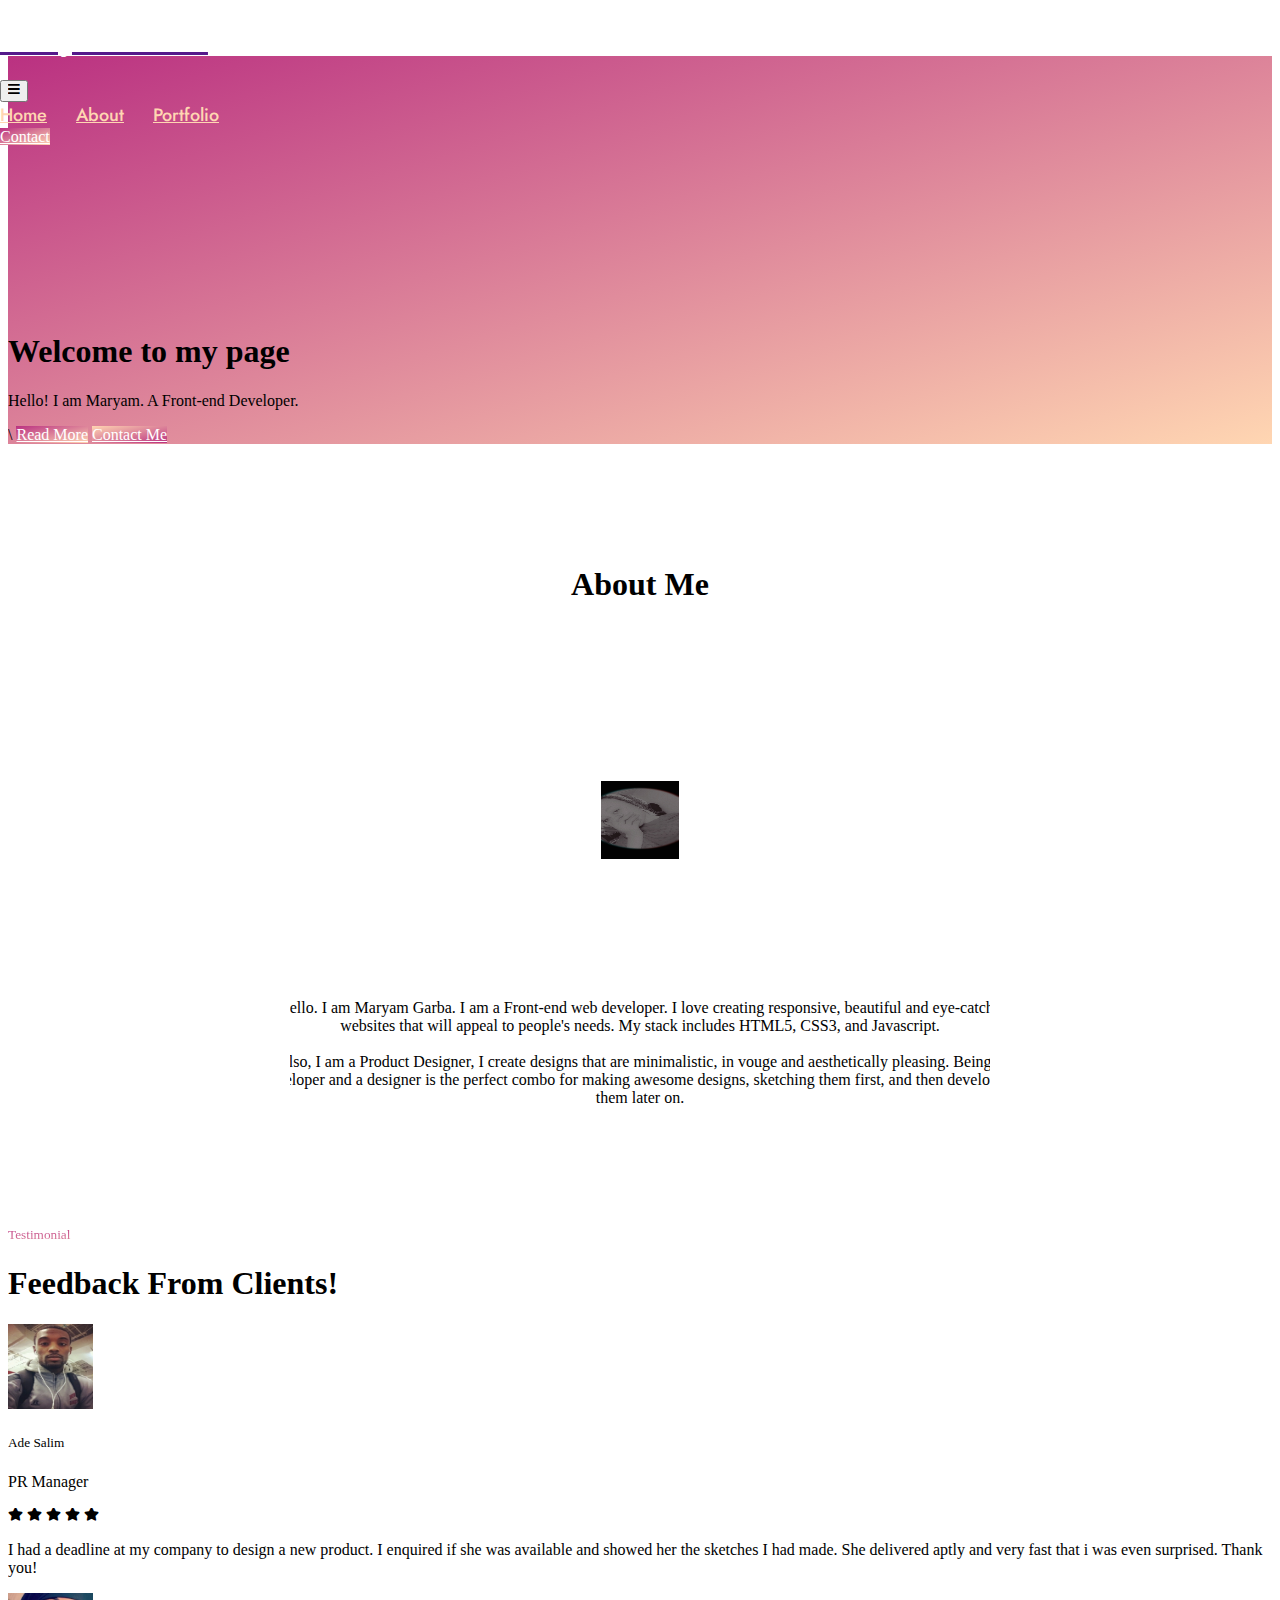
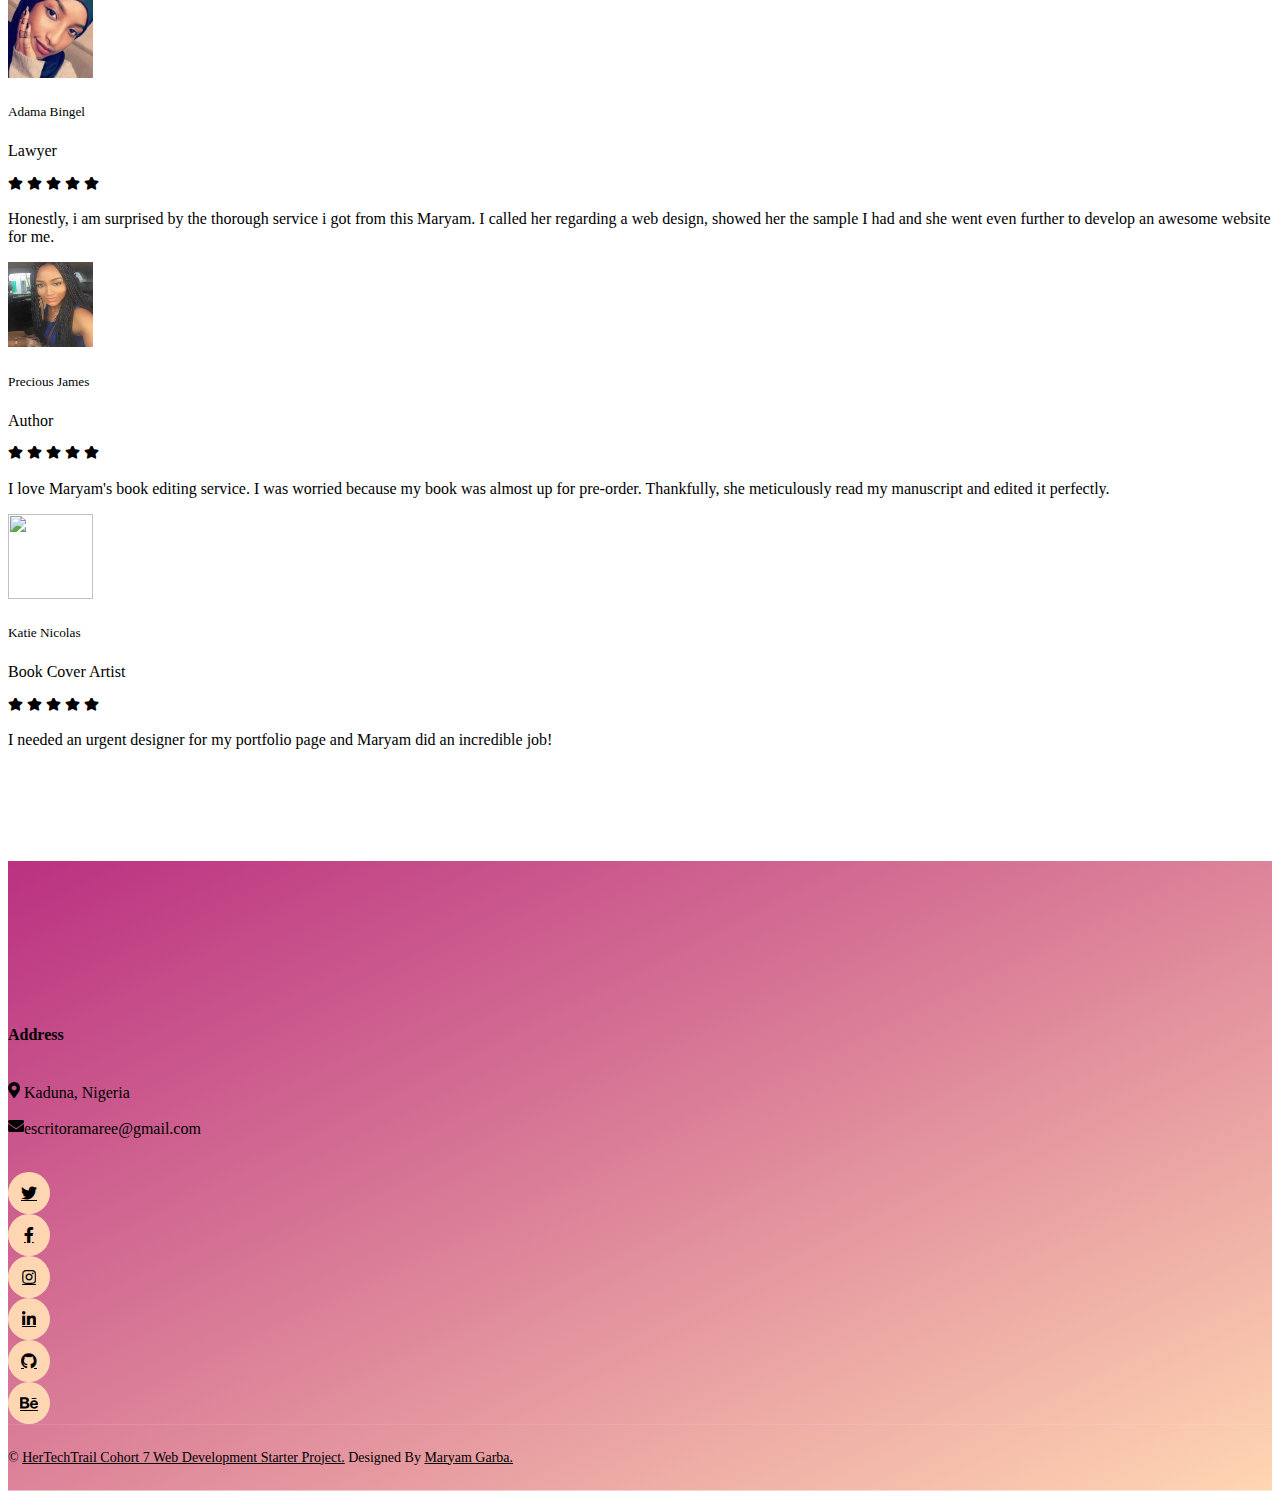
==== about.html @ 71292d07 "removed unresponsive elements" ====
<!DOCTYPE html>
<html lang="en">
    <head>
        <meta charset="utf-8" />
        <title>Whispering Codes</title>
        <meta content="width=device-width, initial-scale=1.0" name="viewport" />
        <meta content="" name="Maryam" />
        <meta content="" name="portfolio" />

        <!-- Favicon -->
        <link href="img/favicon.ico" rel="icon" />

        <!-- Google Web Fonts -->
        <link rel="preconnect" href="https://fonts.googleapis.com" />
        <link rel="preconnect" href="https://fonts.gstatic.com" crossorigin />
        <link
            href="https://fonts.googleapis.com/css2?family=Heebo:wght@400;500&family=Jost:wght@500;600;700&display=swap"
            rel="stylesheet"
        />
        <link rel="stylesheet" href="./css/about.css"

        <!-- Icon Font Stylesheet -->
        <link
            href="https://cdnjs.cloudflare.com/ajax/libs/font-awesome/5.10.0/css/all.min.css"
            rel="stylesheet"
        />
        <link
            href="https://cdn.jsdelivr.net/npm/bootstrap-icons@1.4.1/font/bootstrap-icons.css"
            rel="stylesheet"
        />

        <!-- Libraries Stylesheet -->
        <link href="lib/animate/animate.min.css" rel="stylesheet" />
        <link
            href="lib/owlcarousel/assets/owl.carousel.min.css"
            rel="stylesheet"
        />

        <!-- Customized Bootstrap Stylesheet -->
        <link href="css/bootstrap.min.css" rel="stylesheet" />

        <!-- Template Stylesheet -->
        <link href="css/style.css" rel="stylesheet" />
    </head>

    <body data-bs-spy="scroll" data-bs-target=".navbar" data-bs-offset="51">
        <div class="container-xxl bg-white p-0">
            <!-- Spinner Start -->
            <div
                id="spinner"
                class="show bg-white position-fixed translate-middle w-100 vh-100 top-50 start-50 d-flex align-items-center justify-content-center"
            >
                <div
                    class="spinner-grow text-primary"
                    style="width: 3rem; height: 3rem"
                    role="status"
                >
                    <span class="sr-only">Loading...</span>
                </div>
            </div>
            <!-- Spinner End -->

            <!-- Navbar & Hero Start -->
            <div class="container-xxl position-relative p-0" id="home">
                <nav
                    class="navbar navbar-expand-lg navbar-light px-4 px-lg-5 py-3 py-lg-0"
                >
                    <a href="" class="navbar-brand p-0">
                        <h1 class="m-0">MaryamGarba</h1>
                        <!-- <img src="img/logo.png" alt="Logo"> -->
                    </a>
                    <button
                        class="navbar-toggler"
                        type="button"
                        data-bs-toggle="collapse"
                        data-bs-target="#navbarCollapse"
                    >
                        <span class="fa fa-bars"></span>
                    </button>
                    <div class="collapse navbar-collapse" id="navbarCollapse">
                        <div class="navbar-nav mx-auto py-0">
                            <a href="index.html" class="nav-item nav-link"
                                >Home</a
                            >
                            <a href="#" class="nav-item nav-link active"
                                >About</a
                            >

                            <a href="./portfolio.html" class="nav-item nav-link"
                                >Portfolio</a
                            >
                        </div>
                        <a
                            href="./contact.html"
                            class="btn btn-primary-gradient rounded-pill py-2 px-4 ms-3 d-none d-lg-block"
                            >Contact</a
                        >
                    </div>
                </nav>


                <div class="container-xxl bg-primary hero-header">
                    <div class="container px-lg-5">
                        <div class="row g-5">
                            <div class="col-lg-8 text-center text-lg-start">
                                <h1
                                    class="text-white mb-4 animated slideInDown"
                                > 
                                    Welcome to my page
                                </h1>
                                <p class="text-white pb-3 animated slideInDown">
                                     Hello! I am Maryam. A Front-end Developer.
                                   
                                </p>
\                                <a
                                    href="portfolio.html"
                                    class="btn btn-primary-gradient py-sm-3 px-4 px-sm-5 rounded-pill me-3 animated slideInLeft"
                                    >Read More</a
                                >
                              
                                <a
                                    href="contact.html"
                                    class="btn btn-secondary-gradient py-sm-3 px-4 px-sm-5 rounded-pill animated slideInRight"
                                    >Contact Me</a
                                >
                            </div>
                            <div
                                class="col-lg-4 d-flex justify-content-center justify-content-lg-end wow fadeInUp"
                                data-wow-delay="0.3s"
                            >
                               
                            </div>
                        </div>
                    </div>
                </div>
            </div>
            <!-- Navbar & Hero End -->

             <!-- about section ========== -->
    <section id="about">

        <div class="row section-intro">
            <div class="col-twelve">
                <h1>About Me</h1>

                <div class="intro-info">
                    <img src="/img/Snapchat-96758106.jpg" class="port-img" alt="Profile Picture">

                    <p class="lead" class="port-text">Hello. I am Maryam Garba. I am a Front-end web developer. I love creating responsive, beautiful and eye-catchy websites that will appeal to people's needs. My stack includes HTML5, CSS3, and Javascript.<br><br>

                    Also, I am  a Product Designer, I create designs that are minimalistic, in vouge and aesthetically pleasing. Being a developer and a designer is the perfect combo for making awesome designs, sketching them first, and then developing them later on.   
                    </p>
                </div>

            </div>
        </div>
        </section> <!-- /section-intro -->
            <!-- Testimonial Start -->
            <div class="container-xxl py-5" id="review">
                <div class="container py-5 px-lg-5">
                    <div class="text-center wow fadeInUp" data-wow-delay="0.1s">
                        <h5 class="text-primary-gradient fw-medium">
                            Testimonial
                        </h5>
                        <h1 class="mb-5">Feedback From Clients!</h1>
                    </div>
                    <div
                        class="owl-carousel testimonial-carousel wow fadeInUp"
                        data-wow-delay="0.1s"
                    >
                        <div class="testimonial-item rounded p-4">
                            <div class="d-flex align-items-center mb-4">
                                <img
                                    class="img-fluid bg-white rounded flex-shrink-0 p-1"
                                    src="./img/10918136_igboman2_jpegacf91294770fcf8e8bcb86365ba8bd3f.jpg"
                                    style="width: 85px; height: 85px"
                                />
                                <div class="ms-4">
                                    <h5 class="mb-1">Ade Salim</h5>
                                    <p class="mb-1">PR Manager</p>
                                    <div>
                                        <small
                                            class="fa fa-star text-warning"
                                        ></small>
                                        <small
                                            class="fa fa-star text-warning"
                                        ></small>
                                        <small
                                            class="fa fa-star text-warning"
                                        ></small>
                                        <small
                                            class="fa fa-star text-warning"
                                        ></small>
                                        <small
                                            class="fa fa-star text-warning"
                                        ></small>
                                    </div>
                                </div>
                            </div>
                            <p class="mb-0">
                                I had a deadline at my company to design a new product. I enquired if she was available and showed her the sketches I had made. She delivered aptly and very fast that i was even surprised. Thank you!
                            </p>
                        </div>
                        <div class="testimonial-item rounded p-4">
                            <div class="d-flex align-items-center mb-4">
                                <img
                                    class="img-fluid bg-white rounded flex-shrink-0 p-1"
                                    src="./img/20201011164920_467504003_2507264626631519049_480_463_80_webp.jpg"
                                    style="width: 85px; height: 85px"
                                />
                                <div class="ms-4">
                                    <h5 class="mb-1">Adama Bingel</h5>
                                    <p class="mb-1">Lawyer</p>
                                    <div>
                                        <small
                                            class="fa fa-star text-warning"
                                        ></small>
                                        <small
                                            class="fa fa-star text-warning"
                                        ></small>
                                        <small
                                            class="fa fa-star text-warning"
                                        ></small>
                                        <small
                                            class="fa fa-star text-warning"
                                        ></small>
                                        <small
                                            class="fa fa-star text-warning"
                                        ></small>
                                    </div>
                                </div>
                            </div>
                            <p class="mb-0">
                               Honestly, i am surprised by the thorough service i got from this Maryam. I called her regarding a web design, showed her the sample I had and she went even further to develop an awesome website for me. 
                            </p>
                        </div>
                        <div class="testimonial-item rounded p-4">
                            <div class="d-flex align-items-center mb-4">
                                <img
                                    class="img-fluid bg-white rounded flex-shrink-0 p-1"
                                    src="./img/77b2f5e9cae0e7438c8230a9085d1b6b.jpg"
                                    style="width: 85px; height: 85px"
                                />
                                <div class="ms-4">
                                    <h5 class="mb-1">Precious James</h5>
                                    <p class="mb-1">Author</p>
                                    <div>
                                        <small
                                            class="fa fa-star text-warning"
                                        ></small>
                                        <small
                                            class="fa fa-star text-warning"
                                        ></small>
                                        <small
                                            class="fa fa-star text-warning"
                                        ></small>
                                        <small
                                            class="fa fa-star text-warning"
                                        ></small>
                                        <small
                                            class="fa fa-star text-warning"
                                        ></small>
                                    </div>
                                </div>
                            </div>
                            <p class="mb-0">
                                I love Maryam's book editing service. I was worried because my book was almost up for pre-order. Thankfully, she meticulously read my manuscript and edited it perfectly.
                            </p>
                        </div>
                        <div class="testimonial-item rounded p-4">
                            <div class="d-flex align-items-center mb-4">
                                <img
                                    class="img-fluid bg-white rounded flex-shrink-0 p-1"
                                    src="img/testimonial-4.jpg"
                                    style="width: 85px; height: 85px"
                                />
                                <div class="ms-4">
                                    <h5 class="mb-1">Katie Nicolas</h5>
                                    <p class="mb-1">Book Cover Artist</p>
                                    <div>
                                        <small
                                            class="fa fa-star text-warning"
                                        ></small>
                                        <small
                                            class="fa fa-star text-warning"
                                        ></small>
                                        <small
                                            class="fa fa-star text-warning"
                                        ></small>
                                        <small
                                            class="fa fa-star text-warning"
                                        ></small>
                                        <small
                                            class="fa fa-star text-warning"
                                        ></small>
                                    </div>
                                </div>
                            </div>
                            <p class="mb-0">
                                I needed an urgent designer for my portfolio page and Maryam did an incredible job!
                            </p>
                        </div>
                    </div>
                </div>
            </div>
            <!-- Testimonial End -->

            <!-- Footer Start -->
            <div
                class="container-fluid bg-primary text-light footer wow fadeIn"
                data-wow-delay="0.1s"
            >
                <div class="container py-5 px-lg-5">
                    <div class="row g-5">
                        <div class="col-md-12 col-lg-12">
                            <h4 class="text-white mb-4">Address</h4>
                            <div class="d-flex gap-4">
                                <p>
                                    <i class="fa fa-map-marker-alt me-3"></i>
                                    Kaduna, Nigeria
                                </p>
                               
                                <p>
                                    <i class="fa fa-envelope me-3"></i
                                    >escritoramaree@gmail.com
                                </p>
                                <br>
                            
                            </div>

                            <div class="d-flex pt-2 gap-3">
                                <a
                                    class="btn btn-outline-light btn-social"
                                    target="_blank"
                                    href="https://www.twitter.com/bookoverboys"
                                    ><i class="fab fa-twitter"></i
                                ></a>
                                <a
                                    class="btn btn-outline-light btn-social"
                                    target="_blank"
                                    href="https://www.facebook.com/whisperingcodes"
                                    ><i class="fab fa-facebook-f"></i
                                ></a>
                                <a
                                    class="btn btn-outline-light btn-social"
                                    target="_blank"
                                    href="https://www.instagram.com/whisperingcodes"
                                    ><i class="fab fa-instagram"></i
                                ></a>
                                <a
                                    class="btn btn-outline-light btn-social"
                                    target="_blank"
                                    href="https://www.linkedin.com/in/masha-a-m"
                                    ><i class="fab fa-linkedin-in"></i
                                ></a>
                                <a
                                class="btn btn-outline-light btn-social"
                                href="https://www.github.com/masha-a-m"
                                ><i class="fab fa-github"></i
                            ></a>
                            <a
                            class="btn btn-outline-light btn-social"
                            href="https://www.behance.net/maryamgarba"
                            ><i class="fab fa-behance"></i
                        ></a>
                            </div>
                        </div>
                    </div>
                </div>
                <div class="container px-lg-5">
                    <div class="copyright">
                        <div class="row">
                            <div
                                class="col-md-6 text-center text-md-start mb-3 mb-md-0"
                            >
                                &copy;
                                <a class="border-bottom" href="#"
                                    >HerTechTrail Cohort 7 Web Development Starter Project.</a
                                >

                                <!--/*** This template is free as long as you keep the footer author’s credit link/attribution link/backlink. If you'd like to use the template without the footer author’s credit link/attribution link/backlink, you can purchase the Credit Removal License from "https://htmlcodex.com/credit-removal". Thank you for your support. ***/-->
                                Designed By
                                <a
                                    class="border-bottom"
                                    href=""
                                    >Maryam Garba.</a
                                >
                            </div>
                           
                        </div>
                    </div>
                </div>
            </div>
            <!-- Footer End -->

            <!-- Back to Top -->
            <a href="#" class="btn btn-lg btn-lg-square back-to-top pt-2"
                ><i class="bi bi-arrow-up text-white"></i
            ></a>
        </div>

        <!-- JavaScript Libraries -->
        <script src="https://code.jquery.com/jquery-3.4.1.min.js"></script>
        <script src="https://cdn.jsdelivr.net/npm/bootstrap@5.0.0/dist/js/bootstrap.bundle.min.js"></script>
        <script src="lib/wow/wow.min.js"></script>
        <script src="lib/easing/easing.min.js"></script>
        <script src="lib/waypoints/waypoints.min.js"></script>
        <script src="lib/counterup/counterup.min.js"></script>
        <script src="lib/owlcarousel/owl.carousel.min.js"></script>

        <!-- Template Javascript -->
        <script src="js/main.js"></script>
    </body>
</html>
---- css/about.css ----
*{
  overflow-x: hidden;
}
.images {
    position: absolute;
  }
  
  #about{
    background: rgb(255, 255, 255);
    margin-top: 5px;
    padding-top: px;
    padding-bottom: 1.5rem;
  }
  #about .section-intro {
    margin-bottom: 3rem;
    max-width: 700px;
    margin-left: auto;
    margin-right: auto;
    text-align: center;
    margin-bottom: 3.6rem;
    position: relative;
}

  .intro-info {
    margin-top: 3rem;
    margin-right: -30px;
    margin-left: -30px;}
   
    img {
      max-width: 100%;
      height: auto;
      border:0;
      width: 78px;
      height: 78px;
      overflow-clip-margin: content-box;
      overflow: clip;
  }
  .port-img{
    padding: 120px;
    margin-top: 10px;
  }
  port-text{
    text-align:justify;
    font-size: 200vw;
  }
  .images .bottom-image {
    width: 100%;
    position: relative;
    z-index: 5;
    opacity: .9
  }
  
  .images .top-image {
    position: absolute;
    top: 0;
    left: 0;
    width: 100%;
    opacity: .9;
    z-index: 4;
  }
---- css/style.css ----
/********** Template CSS **********/
:root {
    --primary: #ba3181;
    --secondary: #FFD6B2;
    --light: #8FCOC8;
    --dark: #262b47;
}

/*** Spinner ***/
#spinner {
    opacity: 0;
    visibility: hidden;
    transition: opacity 0.5s ease-out, visibility 0s linear 0.5s;
    z-index: 99999;
}

#spinner.show {
    transition: opacity 0.5s ease-out, visibility 0s linear 0s;
    visibility: visible;
    opacity: 1;
}

/*** Heading ***/
h1,
h2,
.fw-bold {
    font-weight: 700 !important;
}

h3,
h4,
.fw-semi-bold {
    font-weight: 600 !important;
}

h5,
h6,
.fw-medium {
    font-weight: 500 !important;
}

/*** Gradient Text & BG ***/
.text-primary-gradient {
    background: linear-gradient(
        to bottom right,
        var(--primary),
        var(--secondary)
    );
    -webkit-background-clip: text;
    -webkit-text-fill-color: transparent;
}

.text-secondary-gradient {
    background: linear-gradient(
        to bottom right,
        var(--secondary),
        var(--primary)
    );
    -webkit-background-clip: text;
    -webkit-text-fill-color: transparent;
}

.bg-primary-gradient {
    background: linear-gradient(
        to bottom right,
        var(--primary),
        var(--secondary)
    );
}

.bg-secondary-gradient {
    background: linear-gradient(
        to bottom right,
        var(--secondary),
        var(--primary)
    );
}

/*** Button ***/
.btn {
    transition: 0.5s;
}

.btn.btn-primary-gradient,
.btn.btn-secondary-gradient {
    position: relative;
    overflow: hidden;
    border: none;
    color: #ffffff;
    z-index: 1;
}

.btn.btn-primary-gradient::after,
.btn.btn-secondary-gradient::after {
    position: absolute;
    content: '';
    top: 0;
    left: 0;
    width: 100%;
    height: 100%;
    transition: 0.5s;
    z-index: -1;
    opacity: 0;
}

.btn.btn-primary-gradient,
.btn.btn-secondary-gradient::after {
    background: linear-gradient(
        to bottom right,
        var(--primary),
        var(--secondary)
    );
}

.btn.btn-secondary-gradient,
.btn.btn-primary-gradient::after {
    background: linear-gradient(
        to bottom right,
        var(--secondary),
        var(--primary)
    );
}

.btn.btn-primary-gradient:hover::after,
.btn.btn-secondary-gradient:hover::after {
    opacity: 1;
}

.btn-square {
    width: 38px;
    height: 38px;
}

.btn-sm-square {
    width: 32px;
    height: 32px;
}

.btn-lg-square {
    width: 48px;
    height: 48px;
}

.btn-square,
.btn-sm-square,
.btn-lg-square {
    padding: 0;
    display: flex;
    align-items: center;
    justify-content: center;
    font-weight: normal;
    border-radius: 50px;
}

.back-to-top {
    position: fixed;
    display: none;
    right: 45px;
    bottom: 45px;
    z-index: 99;
    border: none;
    background: linear-gradient(
        to bottom right,
        var(--primary),
        var(--secondary)
    );
}

/*** Navbar ***/

.navbar-light .navbar-nav .nav-link {
    position: relative;
    margin-right: 25px;
    padding: 45px 0;
    font-family: 'Jost', sans-serif;
    font-size: 18px;
    font-weight: 500;
    color: var(--secondary) !important;
    outline: none;
    transition: 0.5s;
}
#contactp{
    background-color: var(--primary) !important;
}

.navbar-light .navbar-nav .nav-link::before {
    position: absolute;
    content: '';
    width: 0;
    height: 0;
    top: -10px;
    left: 50%;
    transform: translateX(-50%);
    border: 10px solid;
    border-color: var(--light) transparent transparent transparent;
    transition: 0.5s;
}

.sticky-top.navbar-light .navbar-nav .nav-link {
    padding: 20px 0;
    color: var(--dark) !important;
}

.navbar-light .navbar-nav .nav-link:hover::before,
.navbar-light .navbar-nav .nav-link.active::before {
    top: 0;
}

.navbar-light .navbar-brand h1 {
    color: #ffffff;
}

.navbar-light .navbar-brand img {
    max-height: 60px;
    transition: 0.5s;
}

.sticky-top.navbar-light .navbar-brand img {
    max-height: 45px;
}

@media (max-width: 991.98px) {
    .sticky-top.navbar-light {
        position: relative;
        background: #ffffff;
    }

    .navbar-light .navbar-collapse {
        margin-top: 15px;
        border-top: 1px solid #dddddd;
    }

    .navbar-light .navbar-nav .nav-link,
    .sticky-top.navbar-light .navbar-nav .nav-link {
        padding: 10px 0;
        margin-left: 0;
        color: var(--dark) !important;
    }

    .navbar-light .navbar-nav .nav-link::before {
        display: none;
    }

    .navbar-light .navbar-nav .nav-link:hover,
    .navbar-light .navbar-nav .nav-link.active {
        color: var(--primary) !important;
    }

    .navbar-light .navbar-brand h1 {
        background: linear-gradient(
            to bottom right,
            var(--primary),
            var(--secondary)
        );
        -webkit-background-clip: text;
        -webkit-text-fill-color: transparent;
    }

    .navbar-light .navbar-brand img {
        max-height: 45px;
    }
}

@media (min-width: 992px) {
    .navbar-light {
        position: absolute;
        width: 100%;
        top: 0;
        left: 0;
        z-index: 999;
    }

    .sticky-top.navbar-light {
        position: fixed;
        background: #ffffff;
    }

    .sticky-top.navbar-light .navbar-nav .nav-link::before {
        border-top-color: var(--primary);
    }

    .sticky-top.navbar-light .navbar-brand h1 {
        background: linear-gradient(
            to bottom right,
            var(--primary),
            var(--secondary)
        );
        -webkit-background-clip: text;
        -webkit-text-fill-color: transparent;
    }
}

/*** Hero Header ***/
.hero-header {
    margin-bottom: 6rem;
    padding: 16rem 0 0 0;
    background: url(../img/bg-circle.png), url(../img/bg-triangle.png),
        url(../img/bg-bottom.png),
        linear-gradient(to bottom right, var(--primary), var(--secondary));
    background-position: left 0px top 0px, right 0px top 50%, center bottom;
    background-repeat: no-repeat;
}

@media (max-width: 991.98px) {
    .hero-header {
        padding: 6rem 0 9rem 0;
    }
}

/*** Feature ***/
.feature-item {
    transition: 0.5s;
}

.feature-item:hover {
    margin-top: -15px;
    box-shadow: 0 0.5rem 1.5rem rgba(0, 0, 0, 0.08);
}

/*** Pricing ***/
.pricing .nav {
    padding: 2px;
}

.pricing .nav-link {
    padding: 12px 30px;
    font-weight: 500;
    color: var(--dark);
    background: #ffffff;
}

.pricing .nav-item:first-child .nav-link {
    border-radius: 30px 0 0 30px;
}

.pricing .nav-item:last-child .nav-link {
    border-radius: 0 30px 30px 0;
}

.pricing .nav-link.active {
    color: #ffffff;
    background: linear-gradient(
        to bottom right,
        var(--primary),
        var(--secondary)
    );
}

#lin{
    background: black;
    color:white
}

.card {
   
    border: none;
    color: rgba(250, 250, 250, 0.8);
   
  }
  
  .btn {
    border: 5px solid;
    background: var(--secondary);
    transition: all .4s ease;
  }
  
  .btn:hover, .btn:focus {
    border: 5px solid #fff;
    box-shadow: #222 1px 0 10px;
    text-decoration: underline;
  }

/*** Screenshot ***/
.screenshot-carousel {
    position: relative;
    width: 253px;
    height: 500px;
    padding: 15px;
    margin-right: 30px;
}

.screenshot-carousel::before {
    position: absolute;
    content: '';
    width: 100%;
    height: 100%;
    top: 0;
    left: 0;
    background: url(../img/screenshot-frame.png) center center no-repeat;
    background-size: 253px 500px;
    z-index: 1;
}

.screenshot-carousel .owl-item img {
    position: relative;
    width: 223px;
    height: 470px;
}

.screenshot-carousel .owl-dots {
    position: absolute;
    top: 50%;
    right: -30px;
    transform: translateY(-50%);
    display: flex;
    flex-direction: column;
    align-items: center;
    justify-content: center;
}

.screenshot-carousel .owl-dot {
    position: relative;
    display: inline-block;
    margin: 5px 0;
    width: 15px;
    height: 15px;
    background: linear-gradient(
        to bottom right,
        var(--primary),
        var(--secondary)
    );
    border-radius: 15px;
    transition: 0.5s;
}

.screenshot-carousel .owl-dot::after {
    position: absolute;
    content: '';
    width: 5px;
    height: 5px;
    top: 5px;
    left: 5px;
    background: #ffffff;
    border-radius: 5px;
}

.screenshot-carousel .owl-dot.active {
    box-shadow: 0 0 10px var(--dark);
}

/*** Testimonial ***/
.testimonial-carousel .owl-item .testimonial-item,
.testimonial-carousel .owl-item .testimonial-item * {
    transition: 0.5s;
}

.testimonial-carousel .owl-item.center .testimonial-item {
    background: linear-gradient(
        to bottom right,
        var(--primary),
        var(--secondary)
    );
}

.testimonial-carousel .owl-item.center .testimonial-item h5,
.testimonial-carousel .owl-item.center .testimonial-item p {
    color: #ffffff !important;
}

.testimonial-carousel .owl-nav {
    margin-top: 30px;
    display: flex;
    justify-content: center;
}

.testimonial-carousel .owl-nav .owl-prev,
.testimonial-carousel .owl-nav .owl-next {
    margin: 0 12px;
    width: 50px;
    height: 50px;
    display: flex;
    align-items: center;
    justify-content: center;
    color: #ffffff;
    background: linear-gradient(
        to bottom right,
        var(--primary),
        var(--secondary)
    );
    border-radius: 60px;
    font-size: 18px;
    transition: 0.5s;
}

.testimonial-carousel .owl-nav .owl-prev:hover,
.testimonial-carousel .owl-nav .owl-next:hover {
    background: linear-gradient(
        to bottom right,
        var(--secondary),
        var(--primary)
    );
}

/*** Footer ***/
.footer {
    margin-top: 6rem;
    padding-top: 9rem;
    background: url(../img/bg-circle.png), url(../img/bg-triangle.png),
        url(../img/bg-top.png),
        linear-gradient(to bottom right, var(--primary), var(--secondary));
    background-position: left 0px bottom 0px, right 0px top 50%, center top;
    background-repeat: no-repeat;
}

.footer .btn.btn-social {
    margin-right: 5px;
    width: 40px;
    height: 40px;
    display: flex;
    align-items: center;
    justify-content: center;
    color: var(--light);
    border: 1px solid rgba(256, 256, 256, 0.1);
    border-radius: 40px;
    transition: 0.3s;
}

.footer .btn.btn-social:hover {
    color: var(--primary);
}

.footer .btn.btn-link {
    display: block;
    margin-bottom: 10px;
    padding: 0;
    text-align: left;
    color: var(--light);
    font-weight: normal;
    transition: 0.3s;
}

.footer .btn.btn-link::before {
    position: relative;
    content: '\f105';
    font-family: 'Font Awesome 5 Free';
    font-weight: 900;
    margin-right: 10px;
}

.footer .btn.btn-link:hover {
    letter-spacing: 1px;
    box-shadow: none;
}

.footer .copyright {
    padding: 25px 0;
    font-size: 14px;
    border-top: 1px solid rgba(256, 256, 256, 0.1);
}

.footer .copyright a {
    color: var(--light);
}

.footer .footer-menu a {
    margin-right: 15px;
    padding-right: 15px;
    border-right: 1px solid rgba(255, 255, 255, 0.1);
}

.footer .footer-menu a:last-child {
    margin-right: 0;
    padding-right: 0;
    border-right: none;
}
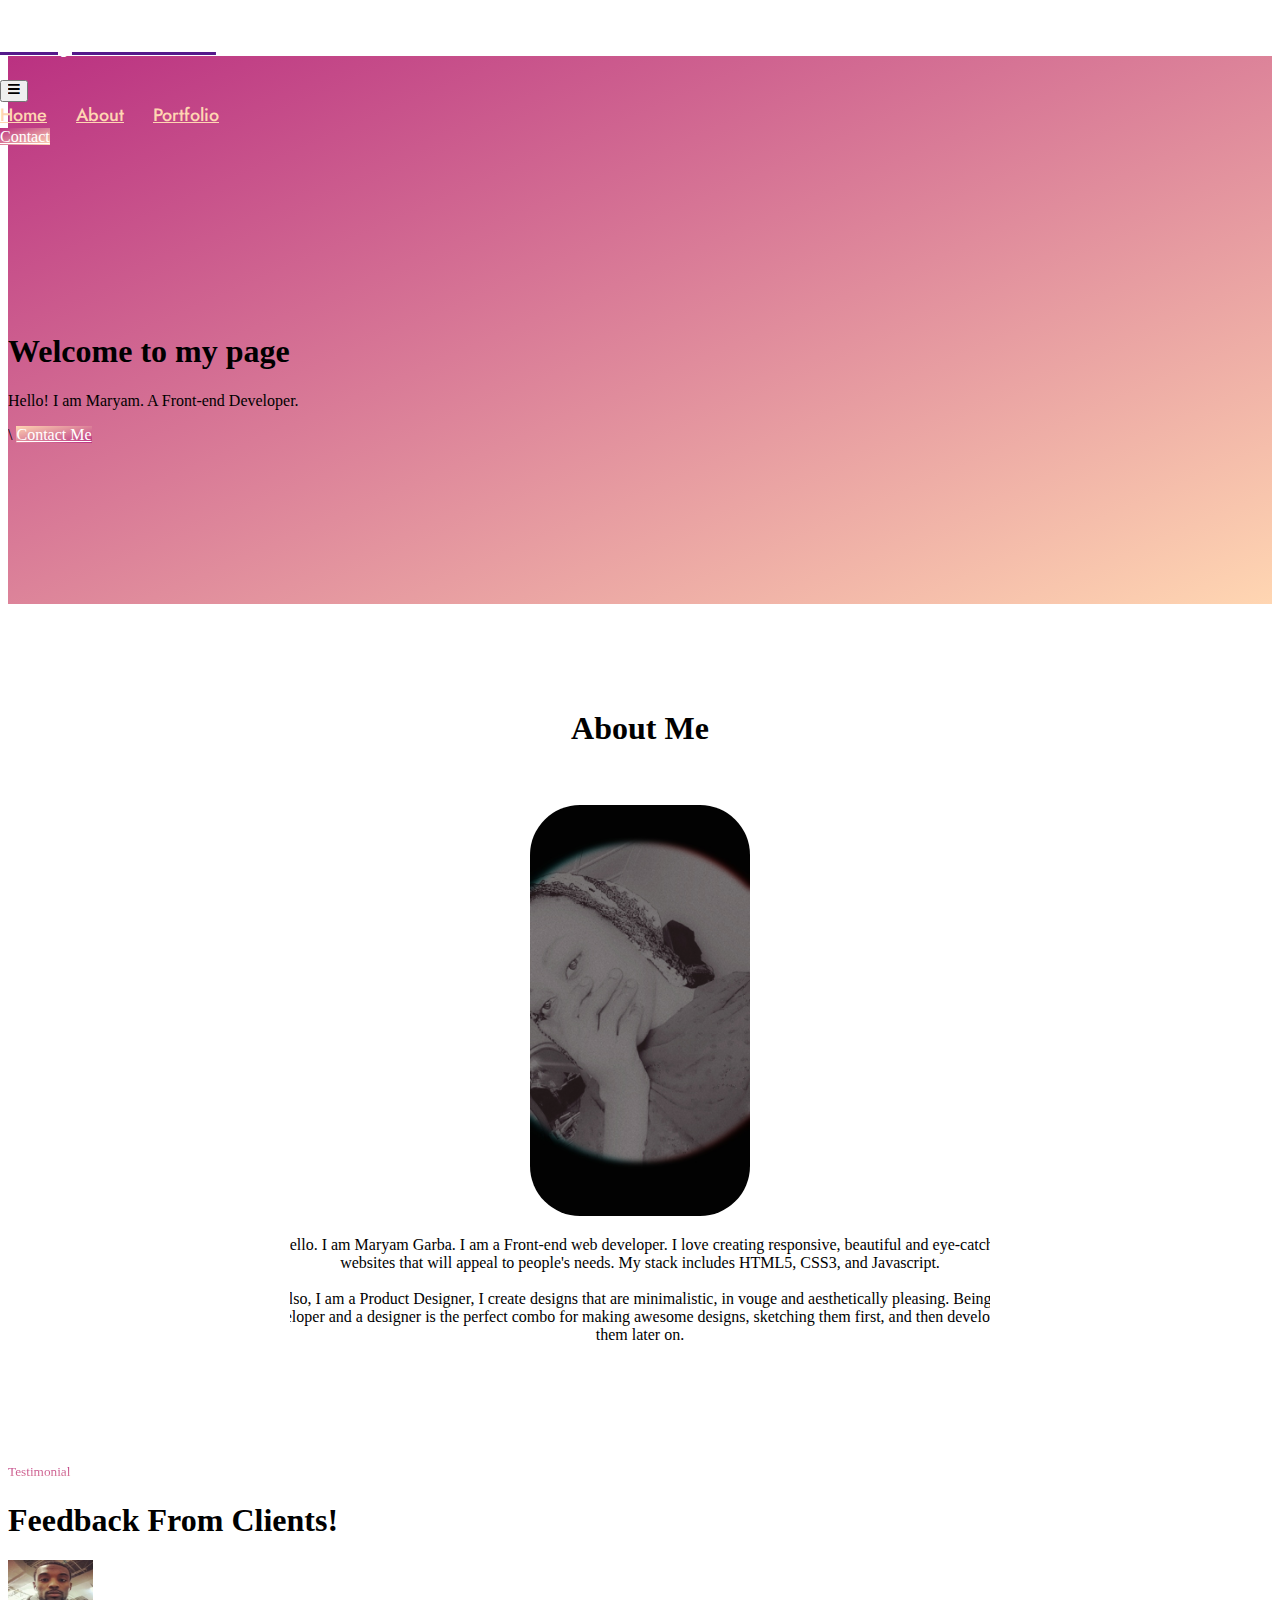
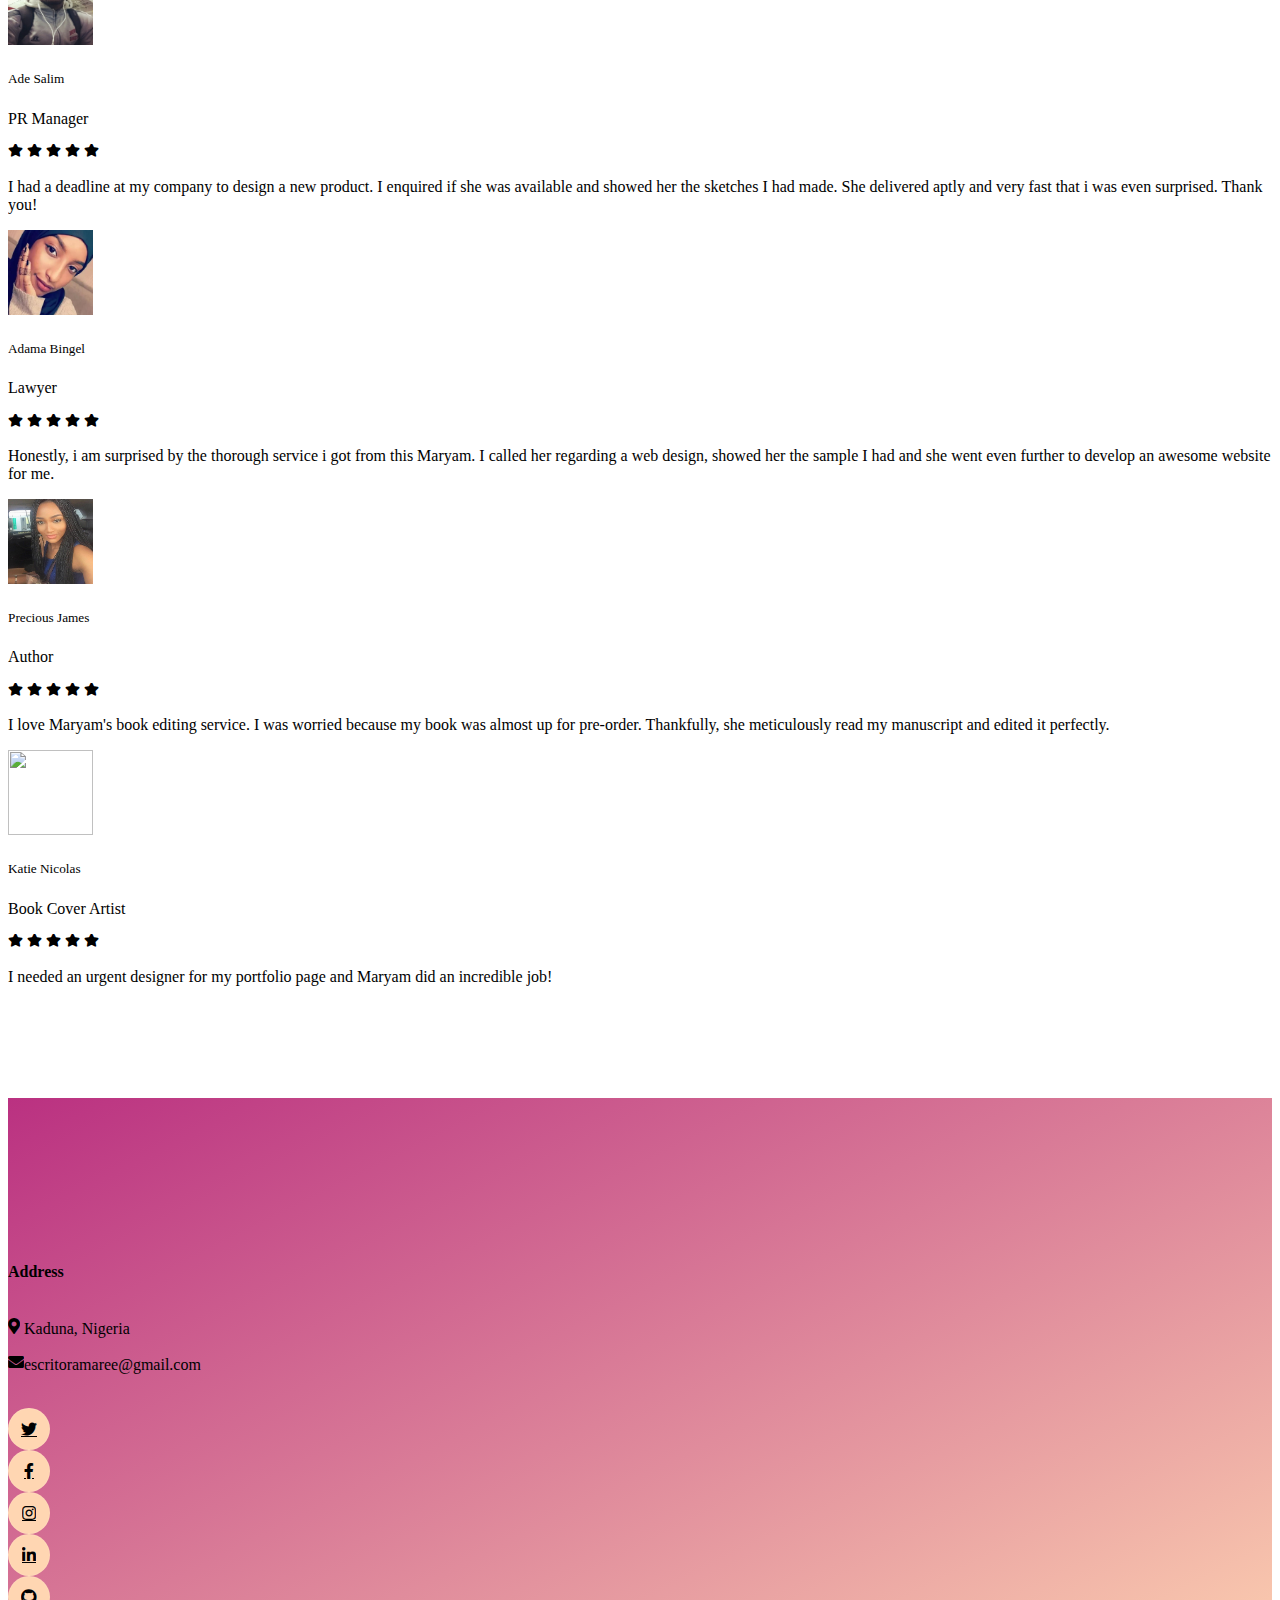
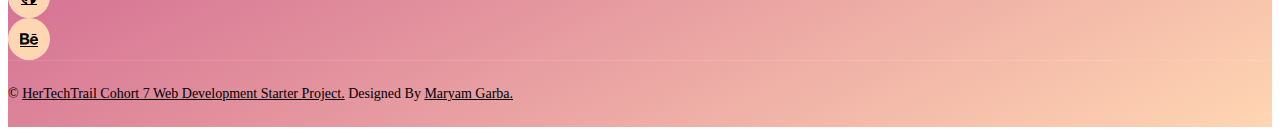
==== commit 7f068b85: "removed unresponsive elements" ====
--- a/about.html
+++ b/about.html
@@ -66,7 +66,7 @@
                     class="navbar navbar-expand-lg navbar-light px-4 px-lg-5 py-3 py-lg-0"
                 >
                     <a href="" class="navbar-brand p-0">
-                        <h1 class="m-0">MaryamGarba</h1>
+                        <h1 class="m-0">Maryam Garba</h1>
                         <!-- <img src="img/logo.png" alt="Logo"> -->
                     </a>
                     <button
@@ -101,7 +101,7 @@
 
                 <div class="container-xxl bg-primary hero-header">
                     <div class="container px-lg-5">
-                        <div class="row g-5">
+                        <div class="row g-5" class=""about2">
                             <div class="col-lg-8 text-center text-lg-start">
                                 <h1
                                     class="text-white mb-4 animated slideInDown"
@@ -112,11 +112,7 @@
                                      Hello! I am Maryam. A Front-end Developer.
                                    
                                 </p>
-\                                <a
-                                    href="portfolio.html"
-                                    class="btn btn-primary-gradient py-sm-3 px-4 px-sm-5 rounded-pill me-3 animated slideInLeft"
-                                    >Read More</a
-                                >
+\                          
                               
                                 <a
                                     href="contact.html"
--- a/css/about.css
+++ b/css/about.css
@@ -1,10 +1,8 @@
-*{
-  overflow-x: hidden;
-}
+
 .images {
     position: absolute;
   }
-  
+
   #about{
     background: rgb(255, 255, 255);
     margin-top: 5px;
@@ -26,18 +24,13 @@
     margin-right: -30px;
     margin-left: -30px;}
    
-    img {
-      max-width: 100%;
-      height: auto;
-      border:0;
-      width: 78px;
-      height: 78px;
-      overflow-clip-margin: content-box;
-      overflow: clip;
-  }
+ 
   .port-img{
-    padding: 120px;
+   
     margin-top: 10px;
+    width: 220px;
+    border: 8px;
+    border-radius: 50px;
   }
   port-text{
     text-align:justify;
--- a/css/style.css
+++ b/css/style.css
@@ -6,6 +6,9 @@
     --dark: #262b47;
 }
 
+*{
+    overflow-x:hidden;
+}
 /*** Spinner ***/
 #spinner {
     opacity: 0;
@@ -292,8 +295,8 @@
 
 /*** Hero Header ***/
 .hero-header {
-    margin-bottom: 6rem;
-    padding: 16rem 0 0 0;
+    margin-bottom: 5rem;
+    padding: 16rem 10rem 10rem 0;
     background: url(../img/bg-circle.png), url(../img/bg-triangle.png),
         url(../img/bg-bottom.png),
         linear-gradient(to bottom right, var(--primary), var(--secondary));
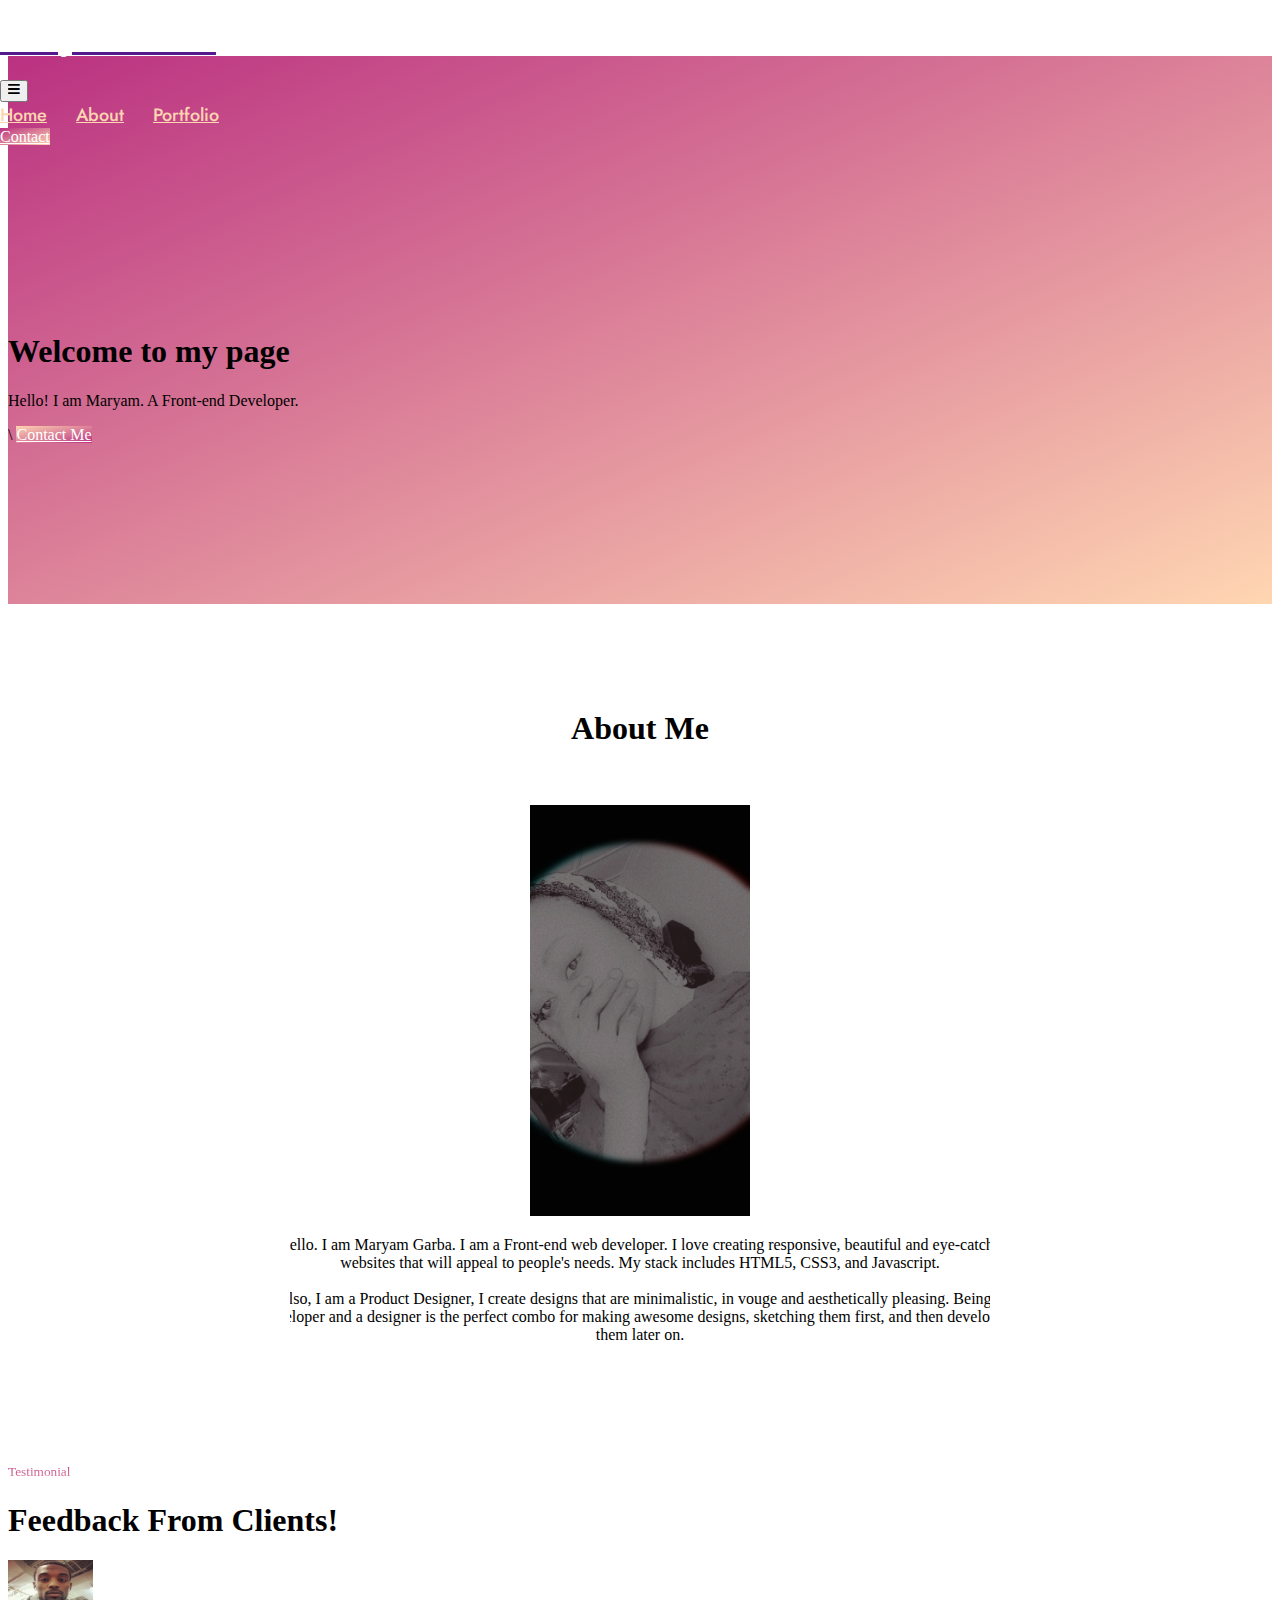
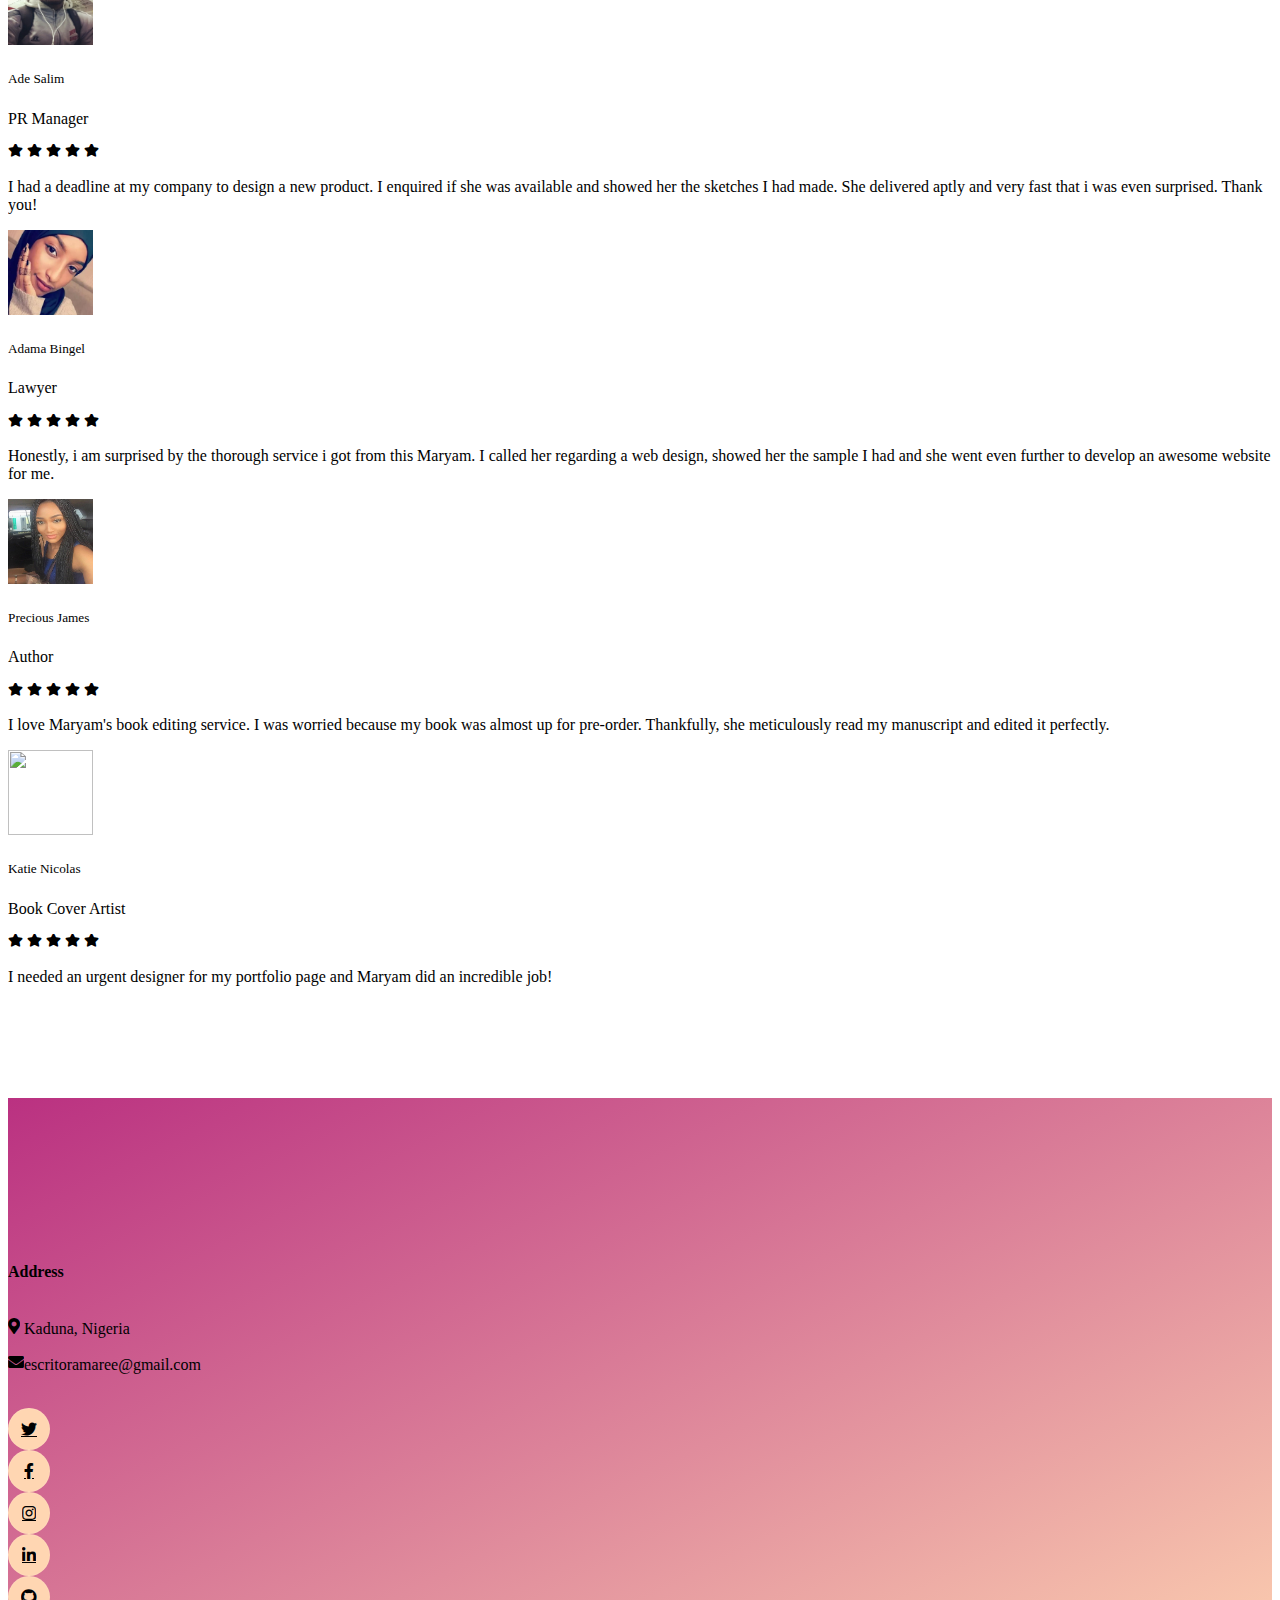
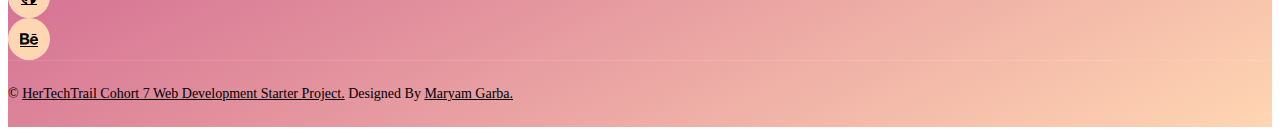
==== commit e85ae75f: "finally removed horizontal scroll for different mobile view" ====
--- a/about.html
+++ b/about.html
@@ -134,7 +134,6 @@
 
              <!-- about section ========== -->
     <section id="about">
-
         <div class="row section-intro">
             <div class="col-twelve">
                 <h1>About Me</h1>
--- a/css/about.css
+++ b/css/about.css
@@ -1,4 +1,6 @@
-
+*{
+  overflow-x: hidden;
+}
 .images {
     position: absolute;
   }
@@ -9,6 +11,7 @@
     padding-top: px;
     padding-bottom: 1.5rem;
   }
+ 
   #about .section-intro {
     margin-bottom: 3rem;
     max-width: 700px;
@@ -26,13 +29,13 @@
    
  
   .port-img{
-   
     margin-top: 10px;
     width: 220px;
-    border: 8px;
-    border-radius: 50px;
+    border: none;
+   
   }
   port-text{
+    border-top: 10px;
     text-align:justify;
     font-size: 200vw;
   }
@@ -50,4 +53,30 @@
     width: 100%;
     opacity: .9;
     z-index: 4;
-  }+  }
+  @media (max-width:475px) {
+    body{
+      width: 100%;
+      overflow-x: hidden;
+    }
+    }
+  @media (max-width:640px) {
+    body{
+      max-width: 475px;
+      overflow-x: hidden;
+    }
+  }
+  @media (max-width:768px) {
+    body{
+      max-width: 640px;
+      overflow-x: hidden;
+    }
+  
+  }
+  @media (max-width:1024px) {
+    body{
+      max-width: 768px;
+      overflow-x: hidden;
+    }
+  }
+ --- a/css/style.css
+++ b/css/style.css
@@ -6,9 +6,7 @@
     --dark: #262b47;
 }
 
-*{
-    overflow-x:hidden;
-}
+
 /*** Spinner ***/
 #spinner {
     opacity: 0;
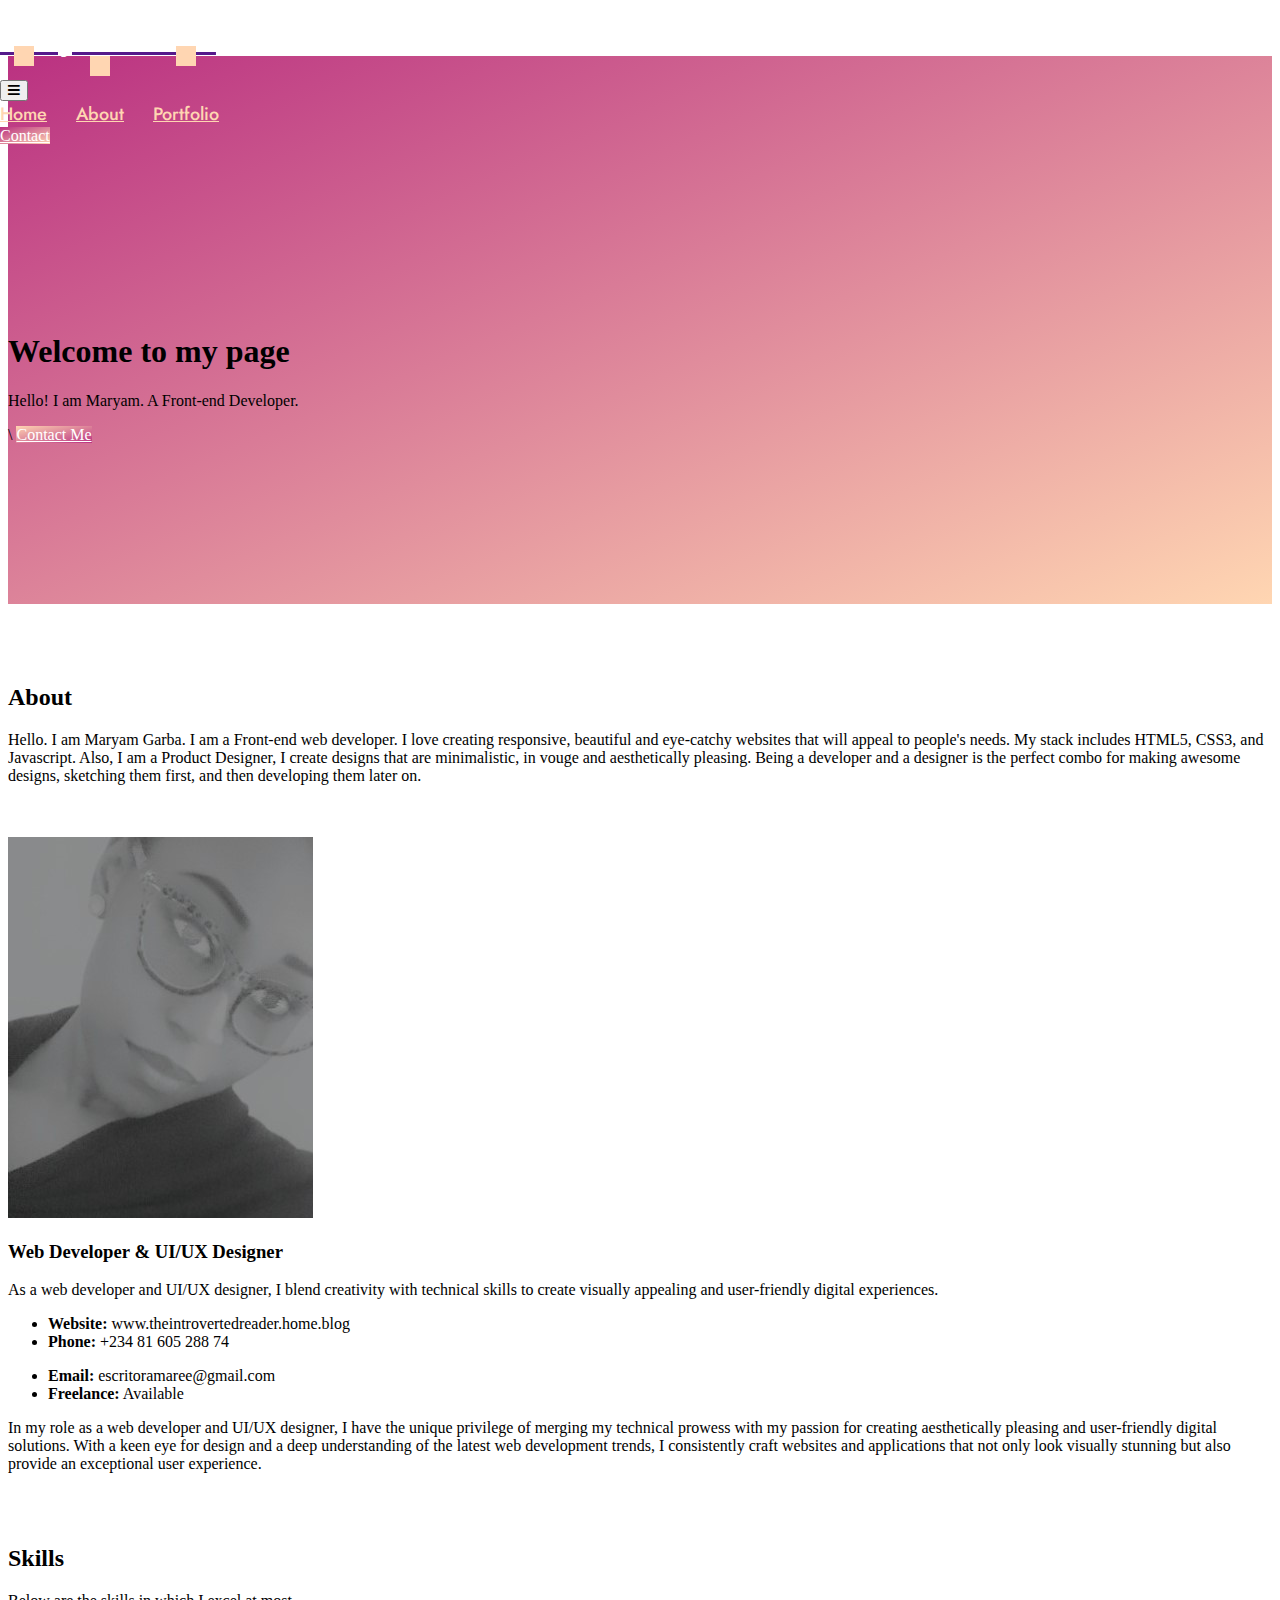
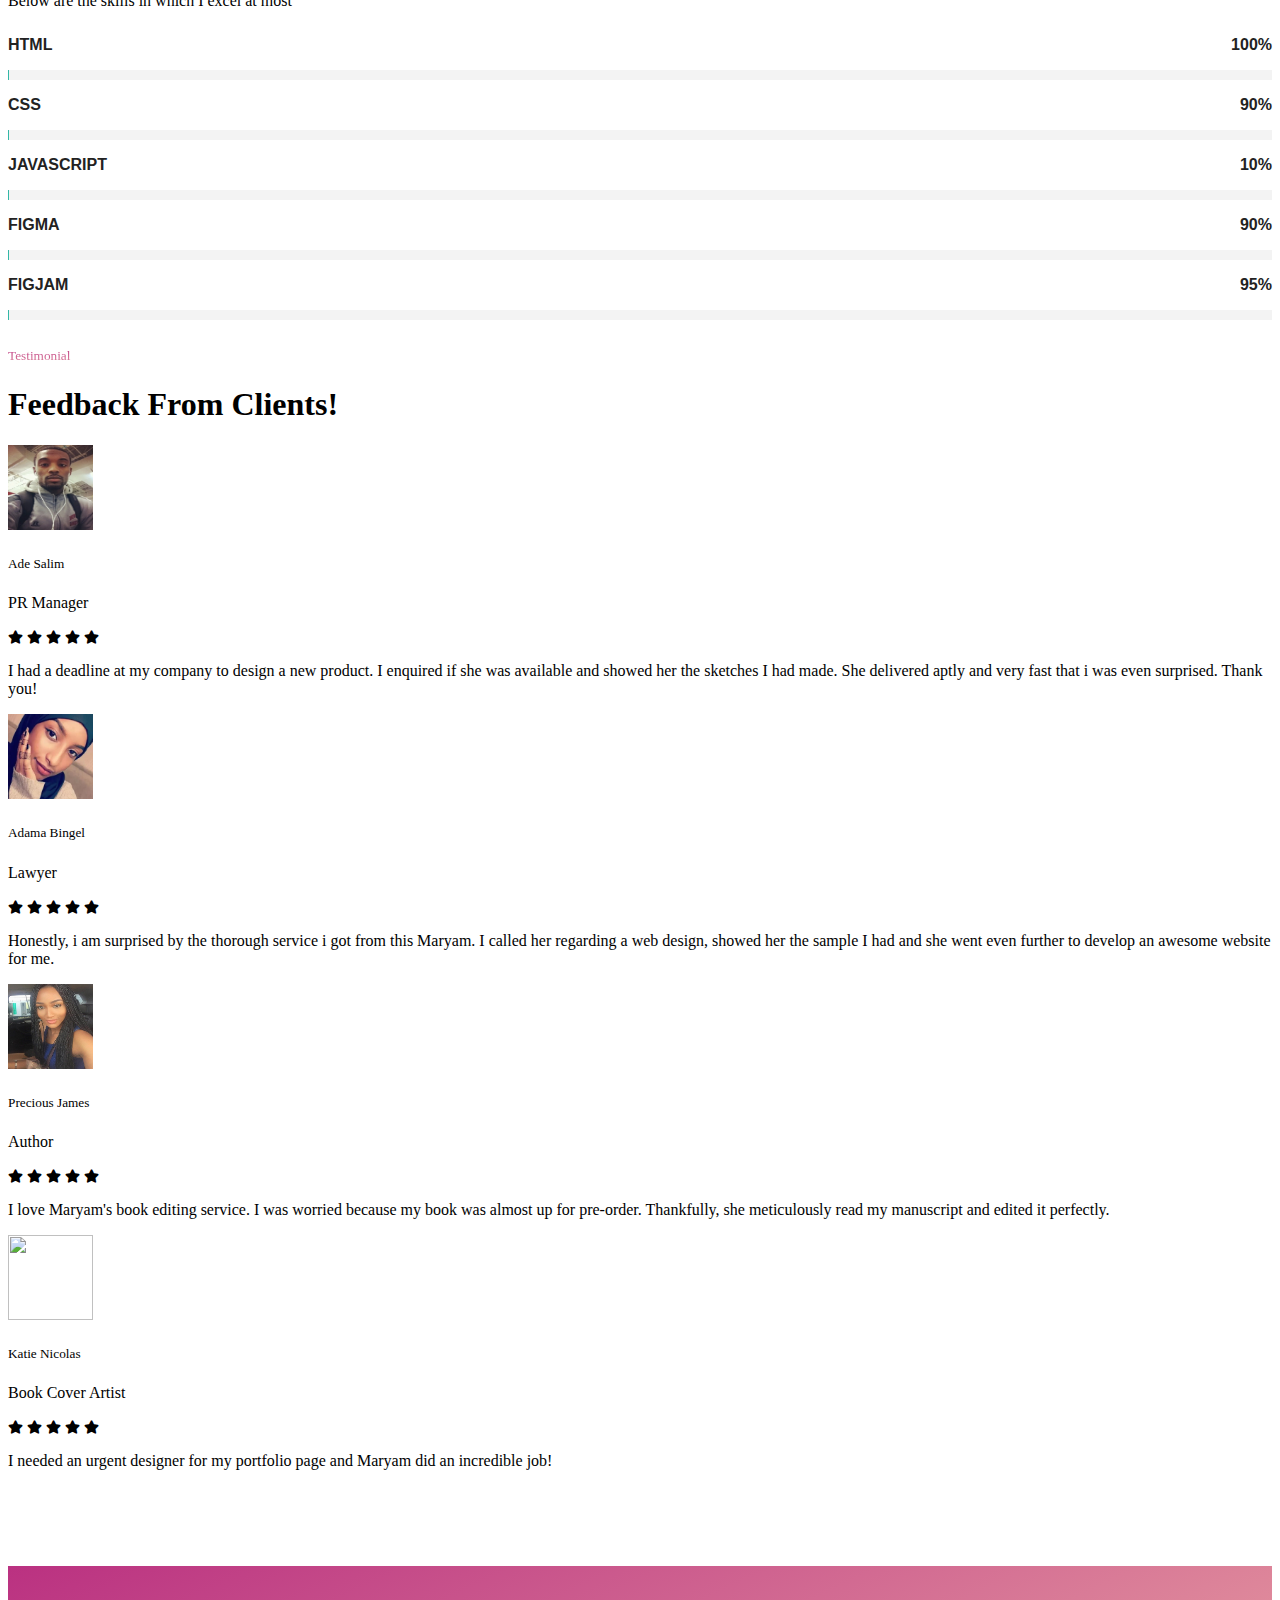
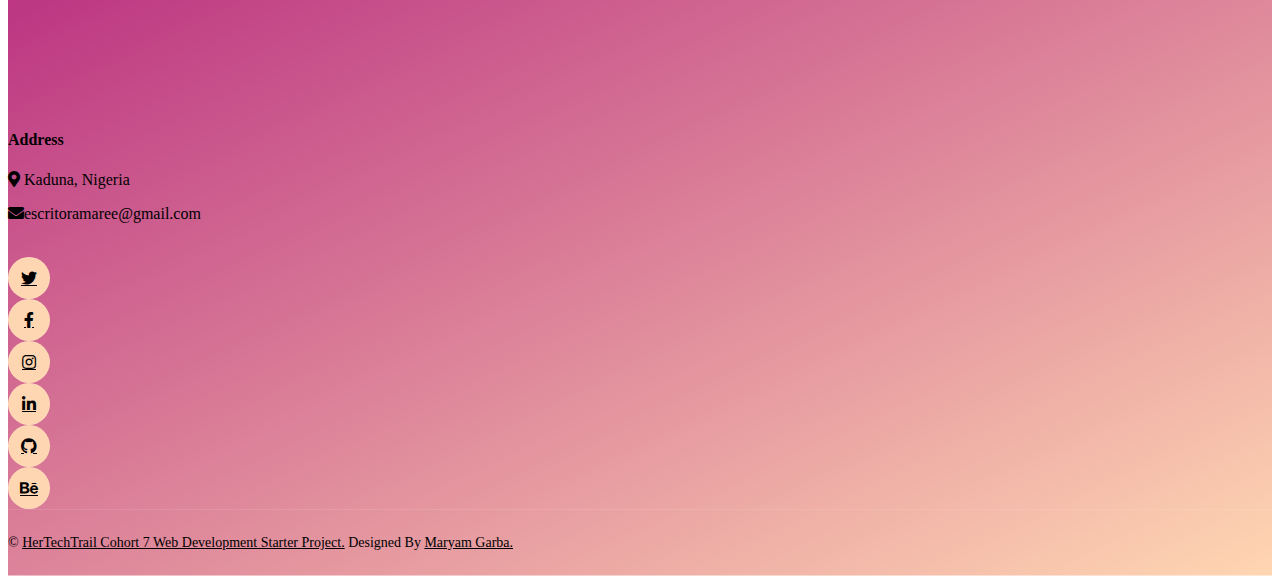
==== commit 3f50275e: "added skills section" ====
--- a/about.html
+++ b/about.html
@@ -133,22 +133,102 @@
             <!-- Navbar & Hero End -->
 
              <!-- about section ========== -->
-    <section id="about">
-        <div class="row section-intro">
-            <div class="col-twelve">
-                <h1>About Me</h1>
-
-                <div class="intro-info">
-                    <img src="/img/Snapchat-96758106.jpg" class="port-img" alt="Profile Picture">
-
-                    <p class="lead" class="port-text">Hello. I am Maryam Garba. I am a Front-end web developer. I love creating responsive, beautiful and eye-catchy websites that will appeal to people's needs. My stack includes HTML5, CSS3, and Javascript.<br><br>
-
-                    Also, I am  a Product Designer, I create designs that are minimalistic, in vouge and aesthetically pleasing. Being a developer and a designer is the perfect combo for making awesome designs, sketching them first, and then developing them later on.   
+             <div class="container" data-aos="fade-up">
+
+                <div class="section-title">
+                  <h2>About</h2>
+                  <p> Hello. I am Maryam Garba. I am a Front-end web developer. I love creating responsive, beautiful and eye-catchy websites that will appeal to people's needs. My stack includes HTML5, CSS3, and Javascript. Also, I am  a Product Designer, I create designs that are minimalistic, in vouge and aesthetically pleasing. Being a developer and a designer is the perfect combo for making awesome designs, sketching them first, and then developing them later on.   
+                  </p> <br><br>
+                </div>
+        
+                <div class="row">
+                  <div class="col-lg-4">
+                    <img src="./img/IMG-20230628-WA0003 crop.jpg" class="img-fluid" alt="">
+                  </div>
+                  <div class="col-lg-8 pt-4 pt-lg-0 content">
+                    <h3>Web Developer & UI/UX Designer</h3>
+                    <p class="fst-italic">
+                      As a web developer and UI/UX designer, I blend creativity with technical skills to create visually appealing and user-friendly digital experiences.
                     </p>
-                </div>
-
-            </div>
-        </div>
+                    <div class="row">
+                      <div class="col-lg-6">
+                        <ul>
+                          <li><i class="bi bi-rounded-right"></i> <strong>Website:</strong> www.theintrovertedreader.home.blog</li>
+                          <li><i class="bi bi-rounded-right"></i> <strong>Phone:</strong> +234 81 605 288 74</li>
+                        </ul>
+                      </div>
+                      <div class="col-lg-6">
+                        <ul>
+                          <li><i class="bi bi-rounded-right"></i> <strong>Email:</strong> escritoramaree@gmail.com</li>
+                          <li><i class="bi bi-rounded-right"></i> <strong>Freelance:</strong> Available</li>
+                        </ul>
+                      </div>
+                    </div>
+                    <p>
+                      In my role as a web developer and UI/UX designer, I have the unique privilege of merging my technical prowess with my passion for creating aesthetically pleasing and user-friendly digital solutions. With a keen eye for design and a deep understanding of the latest web development trends, I consistently craft websites and applications that not only look visually stunning but also provide an exceptional user experience.
+                    </p>
+                  </div>
+                </div>
+        
+              </div>
+            </section><!-- End About Section -->
+        
+            <!-- ======= Skills Section ======= -->
+            <br><br> <section id="skills" class="skills">
+            <div class="container" data-aos="fade-up">
+        
+                <div class="section-title">
+                  <h2>Skills</h2>
+                  <p>Below are the skills in which I excel at most</p>
+                </div>
+        
+                <div class="row skills-content">
+        
+                  <div class="col-lg-6">
+        
+                    <div class="progress">
+                      <span class="skill">HTML <i class="val">100%</i></span>
+                      <div class="progress-bar-wrap">
+                        <div class="progress-bar" role="progressbar" aria-valuenow="100" aria-valuemin="0" aria-valuemax="100"></div>
+                      </div>
+                    </div>
+        
+                    <div class="progress">
+                      <span class="skill">CSS <i class="val">90%</i></span>
+                      <div class="progress-bar-wrap">
+                        <div class="progress-bar" role="progressbar" aria-valuenow="90" aria-valuemin="0" aria-valuemax="100"></div>
+                      </div>
+                    </div>
+        
+                    <div class="progress">
+                      <span class="skill">JavaScript <i class="val">10%</i></span>
+                      <div class="progress-bar-wrap">
+                        <div class="progress-bar" role="progressbar" aria-valuenow="10" aria-valuemin="0" aria-valuemax="100"></div>
+                      </div>
+                    </div>
+        
+                  </div>
+        
+                  <div class="col-lg-6">
+        
+                    <div class="progress">
+                      <span class="skill">Figma <i class="val">90%</i></span>
+                      <div class="progress-bar-wrap">
+                        <div class="progress-bar" role="progressbar" aria-valuenow="90" aria-valuemin="0" aria-valuemax="100"></div>
+                      </div>
+                    </div>
+        
+                    <div class="progress">
+                      <span class="skill">FigJam <i class="val">95%</i></span>
+                      <div class="progress-bar-wrap">
+                        <div class="progress-bar" role="progressbar" aria-valuenow="95" aria-valuemin="0" aria-valuemax="100"></div>
+                      </div>
+                    </div>
+                </div>
+                    
+
+
+
         </section> <!-- /section-intro -->
             <!-- Testimonial Start -->
             <div class="container-xxl py-5" id="review">
--- a/css/about.css
+++ b/css/about.css
@@ -1,6 +1,4 @@
-*{
-  overflow-x: hidden;
-}
+
 .images {
     position: absolute;
   }
@@ -73,10 +71,69 @@
     }
   
   }
-  @media (max-width:1024px) {
-    body{
-      max-width: 768px;
-      overflow-x: hidden;
-    }
-  }
+ 
+  /*--------------------------------------------------------------
+# About
+--------------------------------------------------------------*/
+.about .content h3 {
+  font-weight: 700;
+  font-size: 26px;
+  color: #555555;
+}
+
+.about .content ul {
+  list-style: none;
+  padding: 0;
+}
+
+.about .content ul li {
+  padding-bottom: 10px;
+}
+
+.about .content ul i {
+  font-size: 20px;
+  padding-right: 2px;
+  color: #34b7a7;
+}
+
+.about .content p:last-child {
+  margin-bottom: 0;
+}
+
+/*--------------------------------------------------------------
+# Skills
+--------------------------------------------------------------*/
+.skills .progress {
+  height: 60px;
+  display: block;
+  background: none;
+  border-radius: 0;
+}
+
+.skills .progress .skill {
+  padding: 10px 0;
+  margin: 0 0 6px 0;
+  text-transform: uppercase;
+  display: block;
+  font-weight: 600;
+  font-family: "Poppins", sans-serif;
+  color: #222222;
+}
+
+.skills .progress .skill .val {
+  float: right;
+  font-style: normal;
+}
+
+.skills .progress-bar-wrap {
+  background: #f3f3f3;
+}
+
+.skills .progress-bar {
+  width: 1px;
+  height: 10px;
+  transition: 0.9s;
+  background-color: #34b7a7;
+}
+
  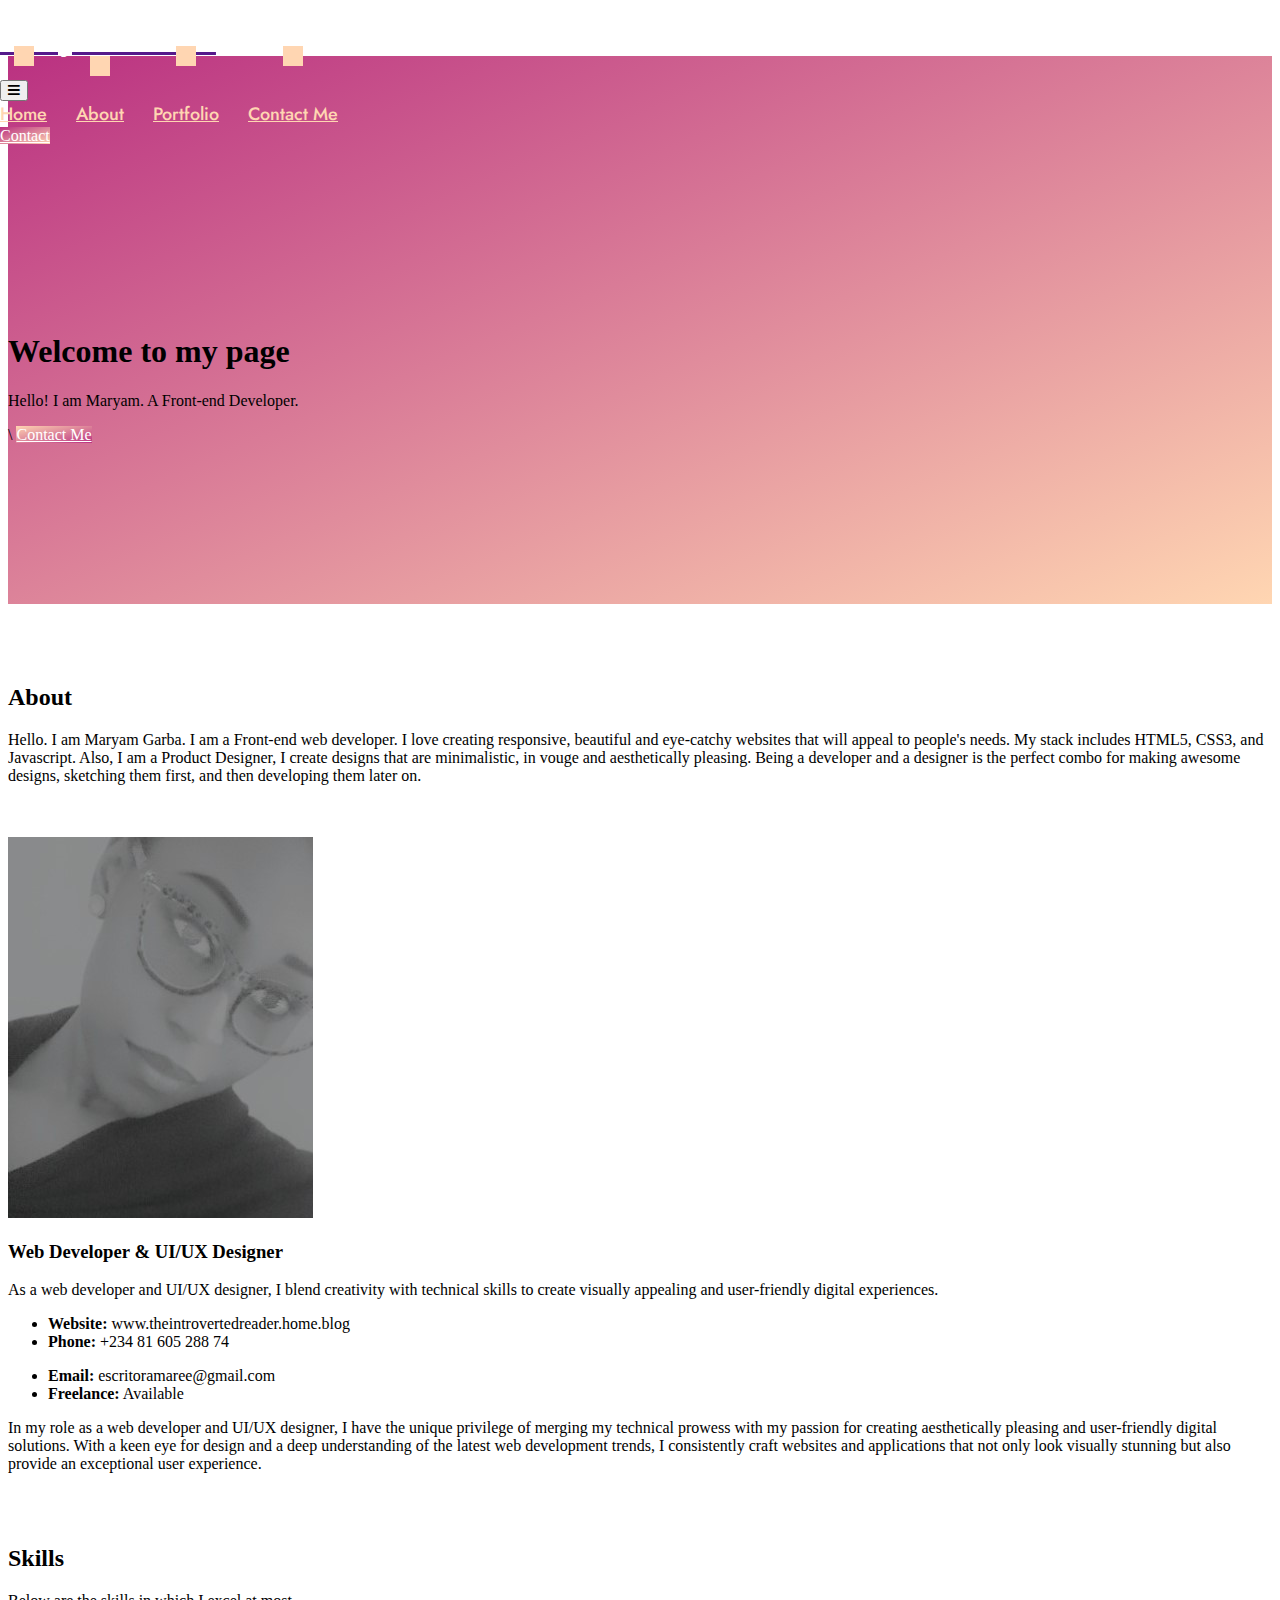
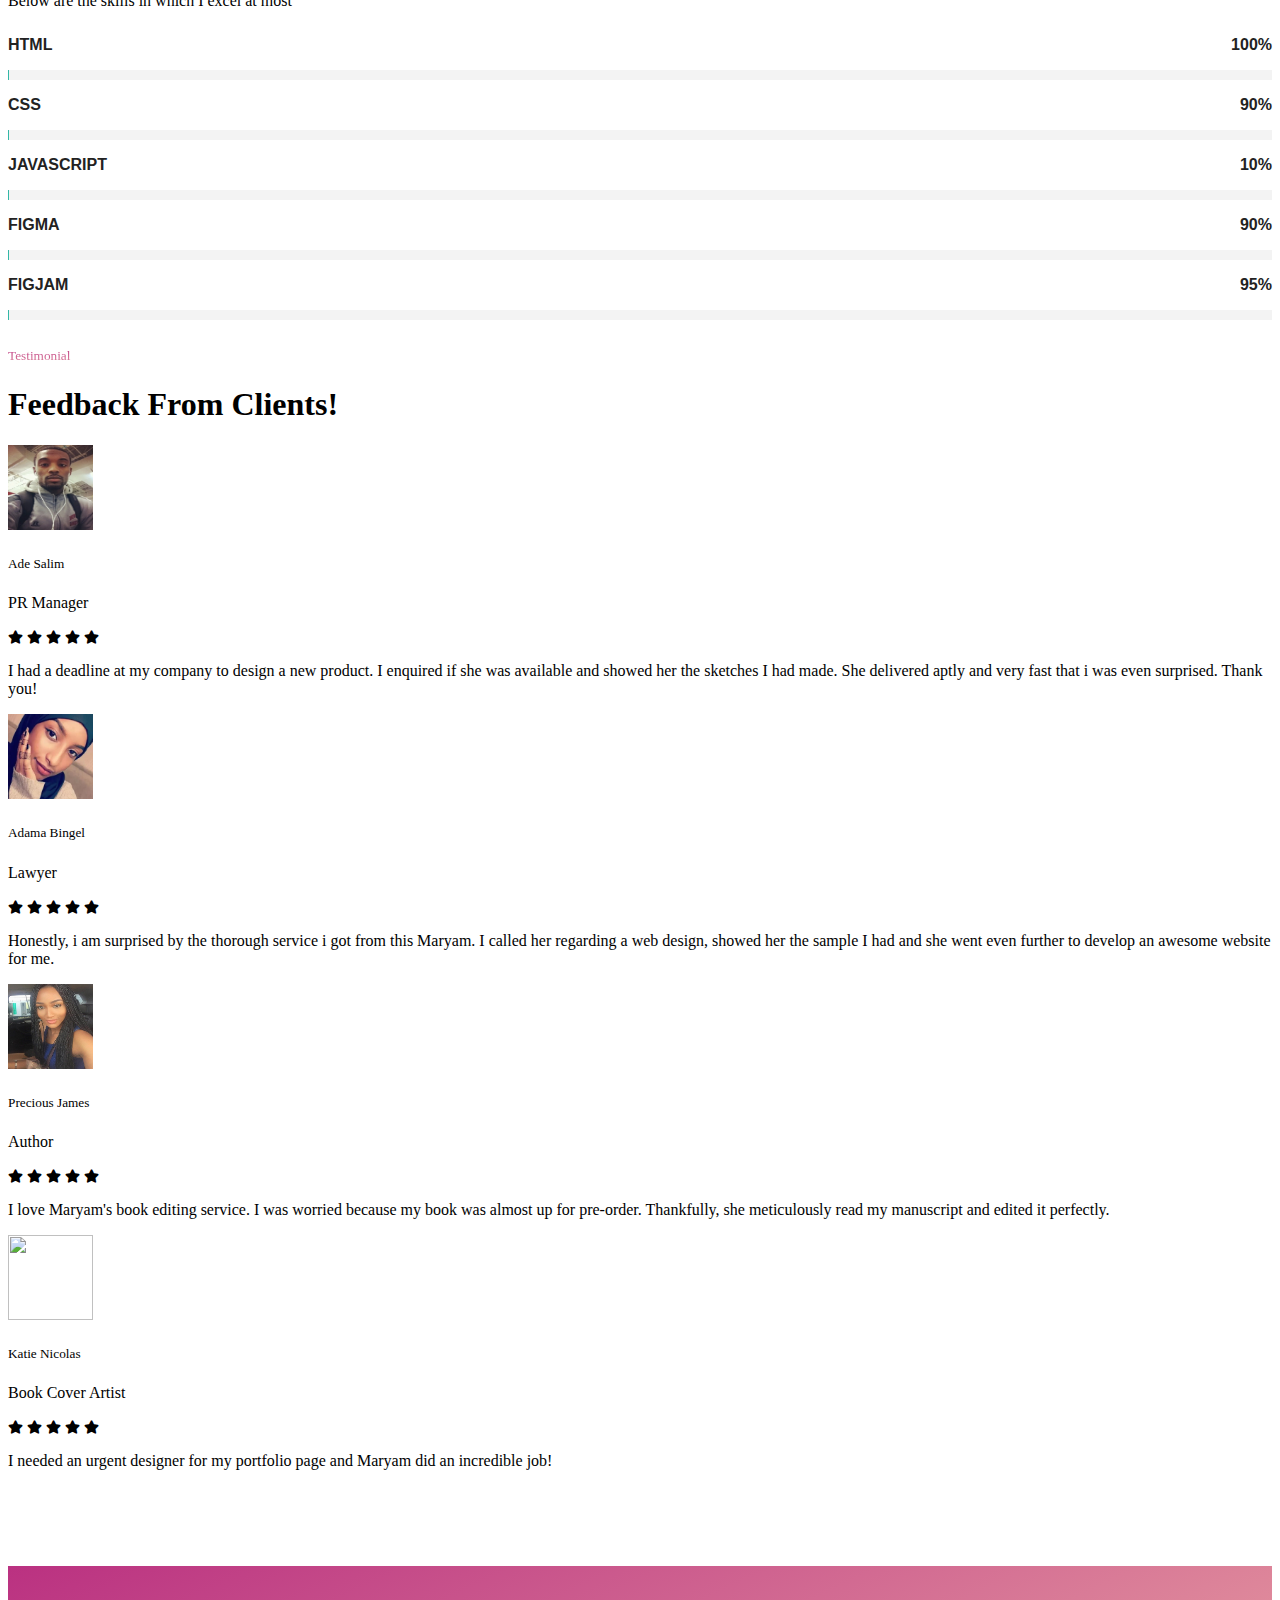
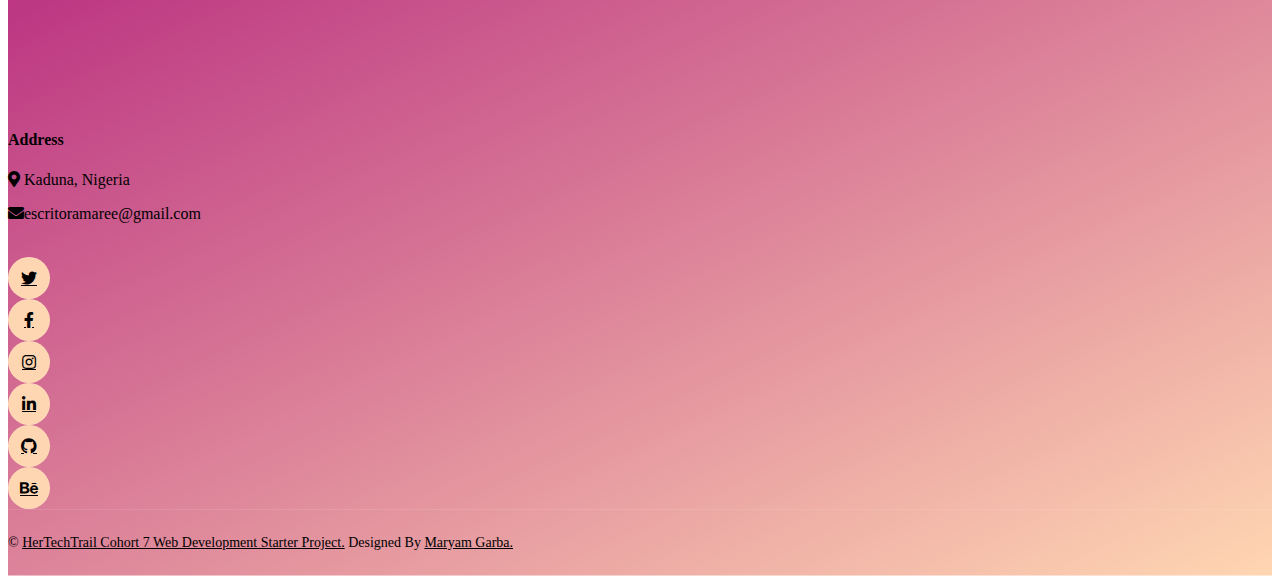
==== commit f3afef0a: "removed scroll," ====
--- a/about.html
+++ b/about.html
@@ -89,6 +89,10 @@
                             <a href="./portfolio.html" class="nav-item nav-link"
                                 >Portfolio</a
                             >
+
+                            <a href="./contact.html" class="nav-item nav-link"
+                            >Contact Me</a
+                            >
                         </div>
                         <a
                             href="./contact.html"
--- a/css/about.css
+++ b/css/about.css
@@ -1,3 +1,7 @@
+body { 
+
+  overflow-x: hidden !important;
+}
 
 .images {
     position: absolute;
--- a/css/style.css
+++ b/css/style.css
@@ -348,8 +348,7 @@
 }
 
 #lin{
-    background: black;
-    color:white
+    background: rgb(217, 203, 250) !important;
 }
 
 .card {
@@ -564,3 +563,135 @@
     padding-right: 0;
     border-right: none;
 }
+
+/* About section */
+
+
+/*--------------------------------------------------------------
+# Portfolio
+--------------------------------------------------------------*/
+.portfolio .portfolio-item {
+    margin-bottom: 30px;
+  }
+  .section-titlep{
+    padding-top: 150px;
+    text-align: center;
+  }
+  
+  .portfolio #portfolio-flters {
+    padding: 0;
+    margin: 0 auto 20px auto;
+    list-style: none;
+    text-align: center;
+  }
+  
+  .portfolio #portfolio-flters li {
+    cursor: pointer;
+    display: inline-block;
+    padding: 8px 16px 10px 16px;
+    font-size: 13px;
+    font-weight: 500;
+    line-height: 1;
+    text-transform: uppercase;
+    color: #444444;
+    margin-bottom: 5px;
+    transition: all 0.3s ease-in-out;
+    border-radius: 50px;
+  }
+  
+  .portfolio #portfolio-flters li:hover,
+  .portfolio #portfolio-flters li.filter-active {
+    color: #fff;
+    background: #34b7a7;
+  }
+  
+  .portfolio #portfolio-flters li:last-child {
+    margin-right: 0;
+  }
+  
+  .portfolio .portfolio-wrap {
+    transition: 0.3s;
+    position: relative;
+    overflow: hidden;
+    z-index: 1;
+    background: rgba(34, 34, 34, 0.6);
+  }
+  
+  .portfolio .portfolio-wrap::before {
+    content: "";
+    background: rgba(34, 34, 34, 0.6);
+    position: absolute;
+    left: 0;
+    right: 0;
+    top: 0;
+    bottom: 0;
+    transition: all ease-in-out 0.3s;
+    z-index: 2;
+    opacity: 0;
+  }
+  
+  .portfolio .portfolio-wrap img {
+    transition: all ease-in-out 0.3s;
+  }
+  
+  .portfolio .portfolio-wrap .portfolio-info {
+    opacity: 0;
+    position: absolute;
+    top: 0;
+    left: 0;
+    right: 0;
+    bottom: 0;
+    z-index: 3;
+    transition: all ease-in-out 0.3s;
+    display: flex;
+    flex-direction: column;
+    justify-content: flex-end;
+    align-items: flex-start;
+    padding: 20px;
+  }
+  
+  .portfolio .portfolio-wrap .portfolio-info h4 {
+    font-size: 20px;
+    color: #fff;
+    font-weight: 600;
+  }
+  
+  .portfolio .portfolio-wrap .portfolio-info p {
+    color: rgba(255, 255, 255, 0.7);
+    font-size: 14px;
+    text-transform: uppercase;
+    padding: 0;
+    margin: 0;
+    font-style: italic;
+  }
+  
+  .portfolio .portfolio-wrap .portfolio-links {
+    text-align: center;
+    z-index: 4;
+  }
+  
+  .portfolio .portfolio-wrap .portfolio-links a {
+    color: #fff;
+    margin: 0 5px 0 0;
+    font-size: 28px;
+    display: inline-block;
+    transition: 0.3s;
+  }
+  
+  .portfolio .portfolio-wrap .portfolio-links a:hover {
+    color: #78d9cd;
+  }
+  
+  .portfolio .portfolio-wrap:hover::before {
+    opacity: 1;
+  }
+  
+  .portfolio .portfolio-wrap:hover img {
+    transform: scale(1.2);
+  }
+  
+  .portfolio .portfolio-wrap:hover .portfolio-info {
+    opacity: 1;
+  }
+  
+  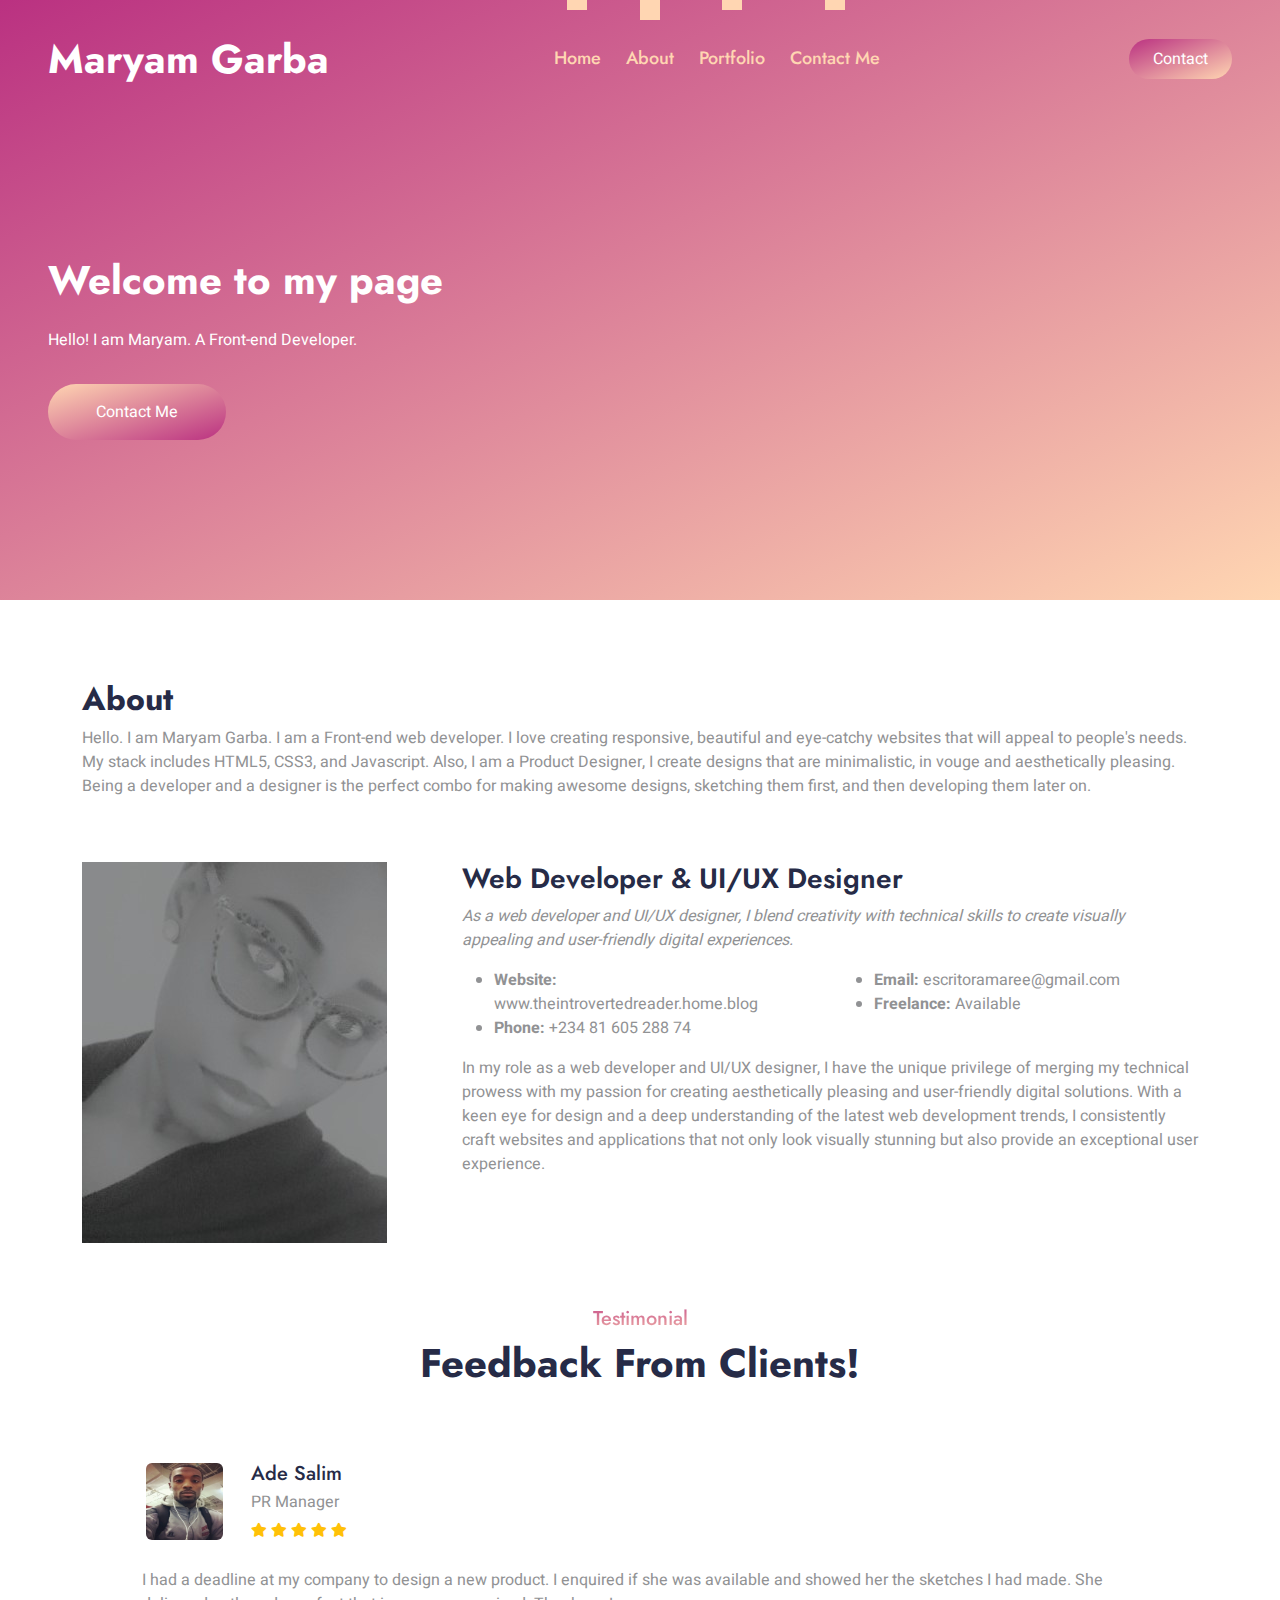
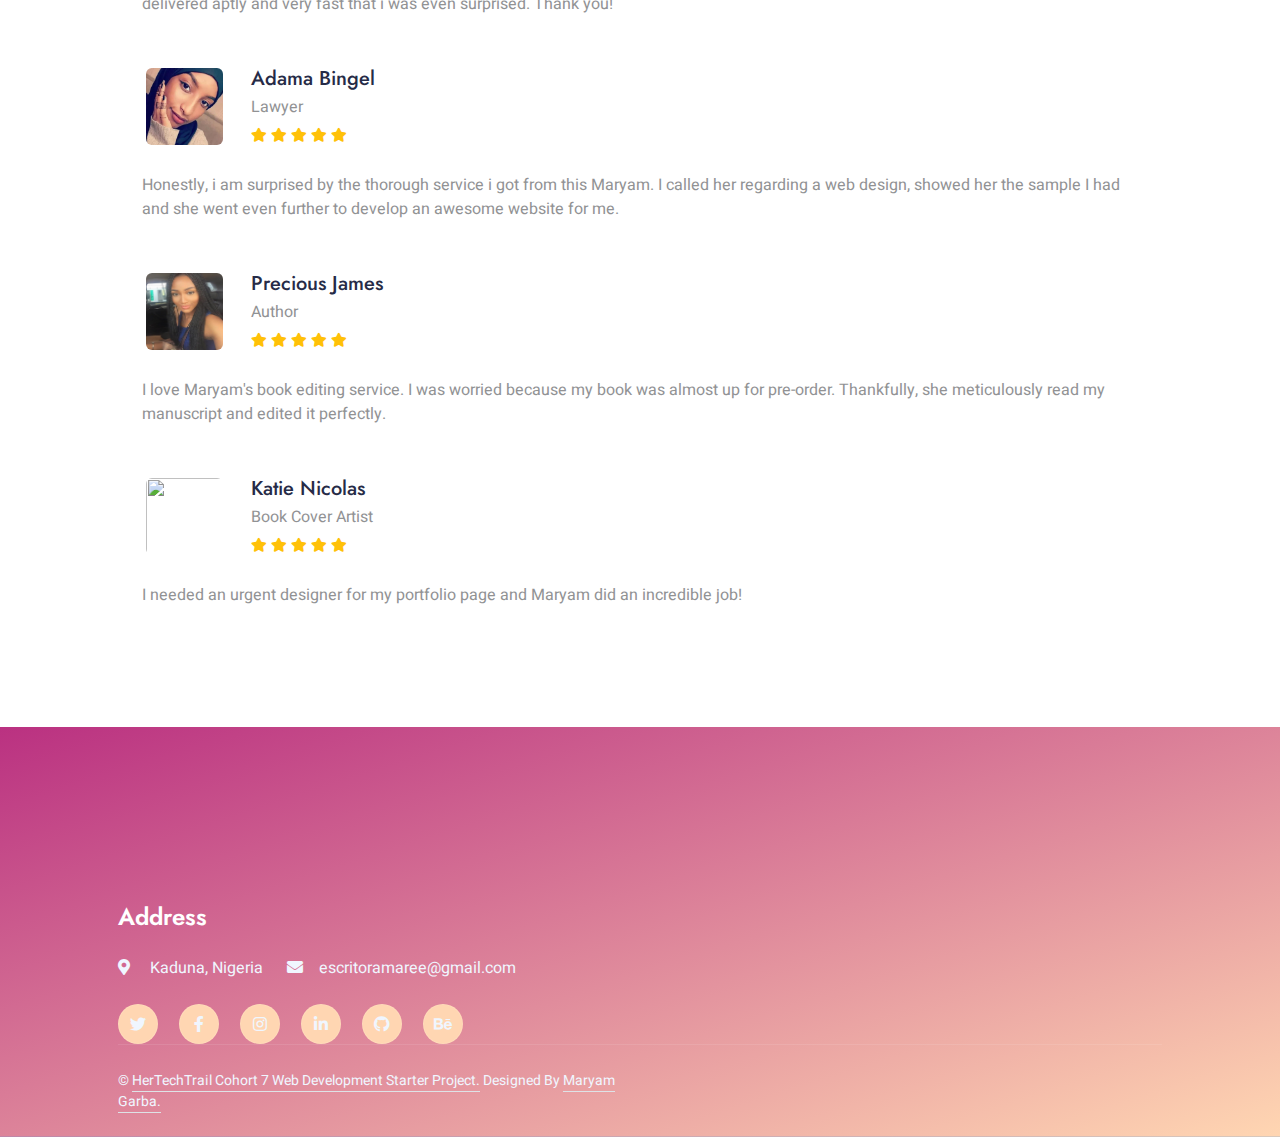
==== commit e67576c6: "added padding" ====
--- a/about.html
+++ b/about.html
@@ -17,7 +17,7 @@
             href="https://fonts.googleapis.com/css2?family=Heebo:wght@400;500&family=Jost:wght@500;600;700&display=swap"
             rel="stylesheet"
         />
-        <link rel="stylesheet" href="./css/about.css"
+        <link rel="stylesheet" href="./css/about.css" >
 
         <!-- Icon Font Stylesheet -->
         <link
@@ -41,6 +41,13 @@
 
         <!-- Template Stylesheet -->
         <link href="css/style.css" rel="stylesheet" />
+          <!-- Vendor CSS Files -->
+  <link href="assets/vendor/aos/aos.css" rel="stylesheet">
+  <link href="assets/vendor/bootstrap/css/bootstrap.min.css" rel="stylesheet">
+  <link href="assets/vendor/bootstrap-icons/bootstrap-icons.css" rel="stylesheet">
+  <link href="assets/vendor/boxicons/css/boxicons.min.css" rel="stylesheet">
+  <link href="assets/vendor/glightbox/css/glightbox.min.css" rel="stylesheet">
+  <link href="assets/vendor/swiper/swiper-bundle.min.css" rel="stylesheet">
     </head>
 
     <body data-bs-spy="scroll" data-bs-target=".navbar" data-bs-offset="51">
@@ -115,8 +122,7 @@
                                 <p class="text-white pb-3 animated slideInDown">
                                      Hello! I am Maryam. A Front-end Developer.
                                    
-                                </p>
-\                          
+                                </p>                          
                               
                                 <a
                                     href="contact.html"
@@ -178,58 +184,6 @@
             </section><!-- End About Section -->
         
             <!-- ======= Skills Section ======= -->
-            <br><br> <section id="skills" class="skills">
-            <div class="container" data-aos="fade-up">
-        
-                <div class="section-title">
-                  <h2>Skills</h2>
-                  <p>Below are the skills in which I excel at most</p>
-                </div>
-        
-                <div class="row skills-content">
-        
-                  <div class="col-lg-6">
-        
-                    <div class="progress">
-                      <span class="skill">HTML <i class="val">100%</i></span>
-                      <div class="progress-bar-wrap">
-                        <div class="progress-bar" role="progressbar" aria-valuenow="100" aria-valuemin="0" aria-valuemax="100"></div>
-                      </div>
-                    </div>
-        
-                    <div class="progress">
-                      <span class="skill">CSS <i class="val">90%</i></span>
-                      <div class="progress-bar-wrap">
-                        <div class="progress-bar" role="progressbar" aria-valuenow="90" aria-valuemin="0" aria-valuemax="100"></div>
-                      </div>
-                    </div>
-        
-                    <div class="progress">
-                      <span class="skill">JavaScript <i class="val">10%</i></span>
-                      <div class="progress-bar-wrap">
-                        <div class="progress-bar" role="progressbar" aria-valuenow="10" aria-valuemin="0" aria-valuemax="100"></div>
-                      </div>
-                    </div>
-        
-                  </div>
-        
-                  <div class="col-lg-6">
-        
-                    <div class="progress">
-                      <span class="skill">Figma <i class="val">90%</i></span>
-                      <div class="progress-bar-wrap">
-                        <div class="progress-bar" role="progressbar" aria-valuenow="90" aria-valuemin="0" aria-valuemax="100"></div>
-                      </div>
-                    </div>
-        
-                    <div class="progress">
-                      <span class="skill">FigJam <i class="val">95%</i></span>
-                      <div class="progress-bar-wrap">
-                        <div class="progress-bar" role="progressbar" aria-valuenow="95" aria-valuemin="0" aria-valuemax="100"></div>
-                      </div>
-                    </div>
-                </div>
-                    
 
 
 
--- a/css/about.css
+++ b/css/about.css
@@ -1,7 +1,3 @@
-body { 
-
-  overflow-x: hidden !important;
-}
 
 .images {
     position: absolute;
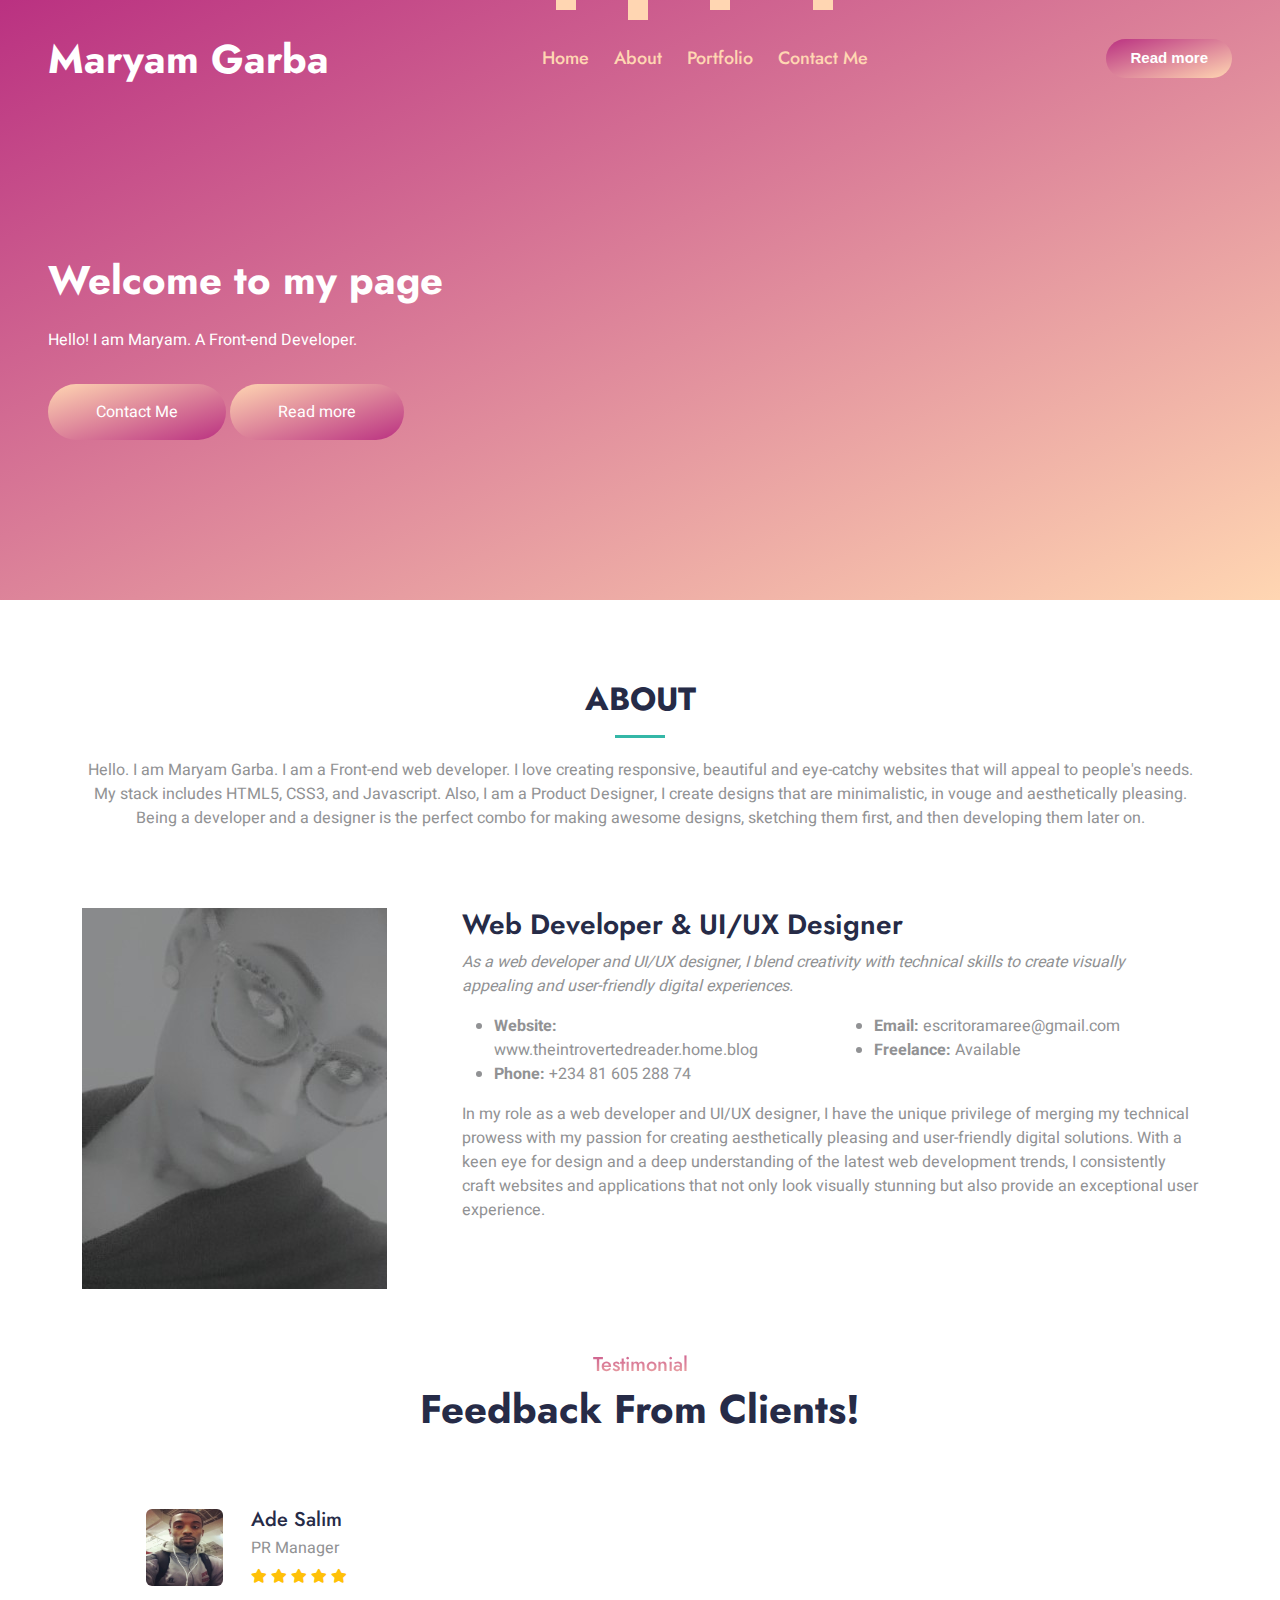
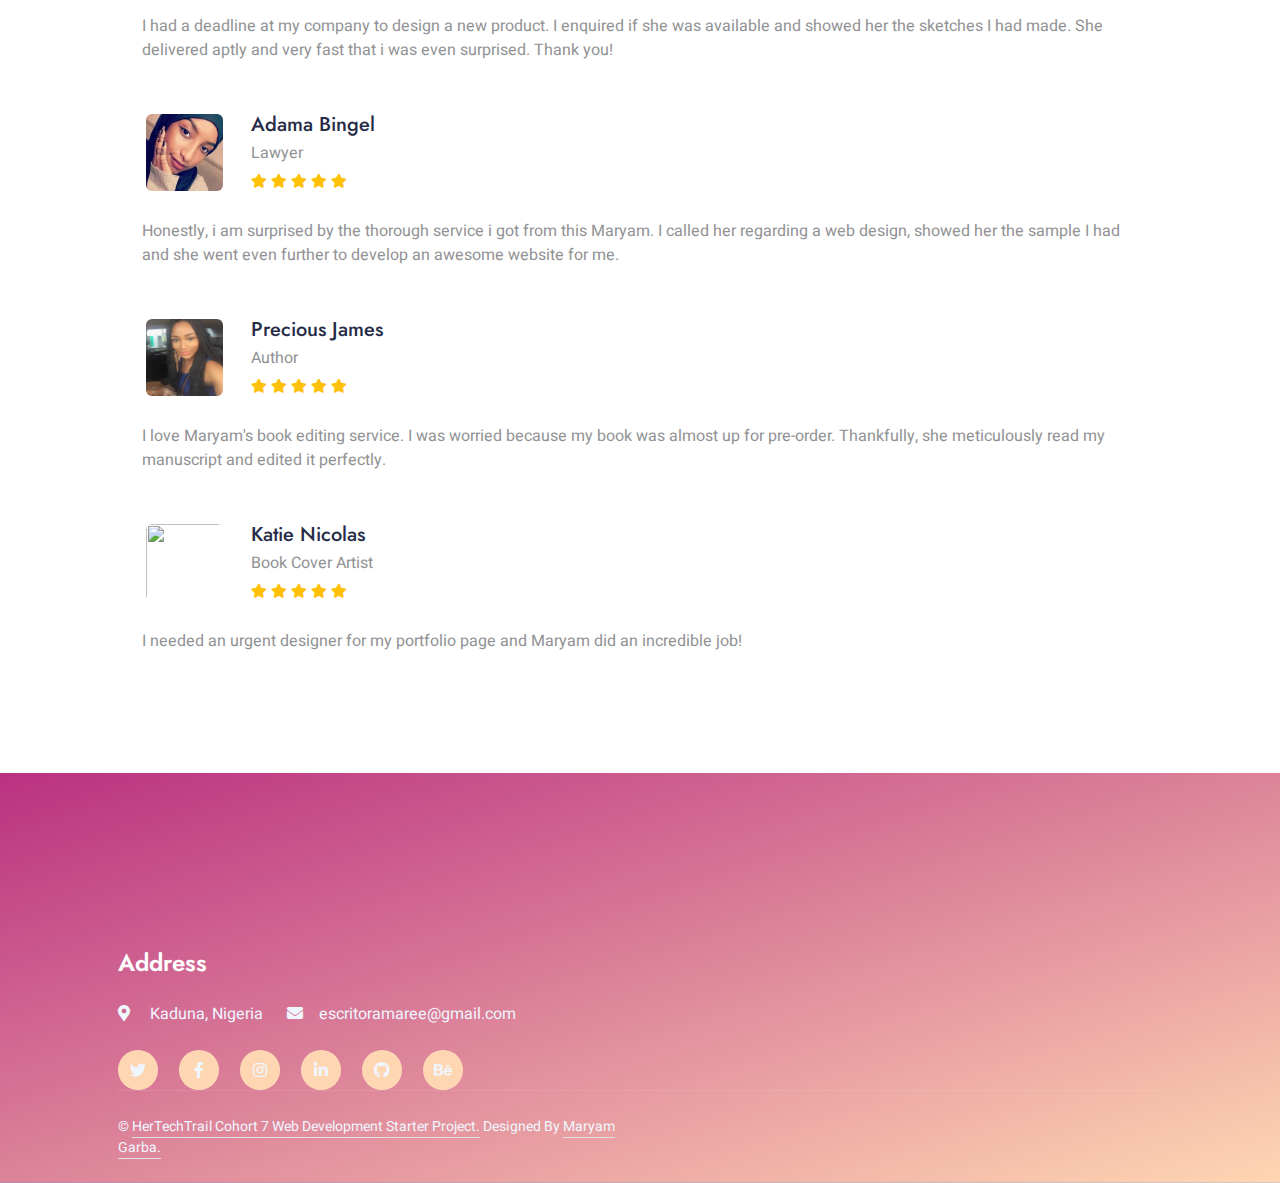
==== commit 33c6d026: "changed loader effect to pink, removed margin in portfolio section and changed color of nav links in" ====
--- a/about.html
+++ b/about.html
@@ -58,7 +58,7 @@
                 class="show bg-white position-fixed translate-middle w-100 vh-100 top-50 start-50 d-flex align-items-center justify-content-center"
             >
                 <div
-                    class="spinner-grow text-primary"
+                    class="spinner-grow text-danger"
                     style="width: 3rem; height: 3rem"
                     role="status"
                 >
@@ -102,9 +102,9 @@
                             >
                         </div>
                         <a
-                            href="./contact.html"
+                            href="./portfolio.html"
                             class="btn btn-primary-gradient rounded-pill py-2 px-4 ms-3 d-none d-lg-block"
-                            >Contact</a
+                            >Read more</a
                         >
                     </div>
                 </nav>
@@ -129,6 +129,11 @@
                                     class="btn btn-secondary-gradient py-sm-3 px-4 px-sm-5 rounded-pill animated slideInRight"
                                     >Contact Me</a
                                 >
+                                <a
+                                href="portfolio.html"
+                                class="btn btn-secondary-gradient py-sm-3 px-4 px-sm-5 rounded-pill animated slideInRight"
+                                >Read more</a
+                            >
                             </div>
                             <div
                                 class="col-lg-4 d-flex justify-content-center justify-content-lg-end wow fadeInUp"
@@ -184,9 +189,7 @@
             </section><!-- End About Section -->
         
             <!-- ======= Skills Section ======= -->
-
-
-
+   
         </section> <!-- /section-intro -->
             <!-- Testimonial Start -->
             <div class="container-xxl py-5" id="review">
--- a/css/about.css
+++ b/css/about.css
@@ -100,6 +100,629 @@
   margin-bottom: 0;
 }
 
+
+
+
+/**
+* Template Name: Kelly
+* Updated: Sep 18 2023 with Bootstrap v5.3.2
+* Template URL: https://bootstrapmade.com/kelly-free-bootstrap-cv-resume-html-template/
+* Author: BootstrapMade.com
+* License: https://bootstrapmade.com/license/
+*/
+
+/*--------------------------------------------------------------
+# General
+--------------------------------------------------------------*/
+body {
+  font-family: "Open Sans", sans-serif;
+  color: #444444;
+}
+
+a {
+  color: #34b7a7;
+  text-decoration: none;
+}
+
+a:hover {
+  color: #51cdbe;
+  text-decoration: none;
+}
+
+h1,
+h2,
+h3,
+h4,
+h5,
+h6 {
+  font-family: "Raleway", sans-serif;
+}
+
+#main {
+  margin-top: 50px;
+}
+
+@media (max-width: 992px) {
+  #main {
+    margin-top: 30px;
+  }
+}
+
+/*--------------------------------------------------------------
+# Preloader
+--------------------------------------------------------------*/
+#preloader {
+  position: fixed;
+  top: 0;
+  left: 0;
+  right: 0;
+  bottom: 0;
+  z-index: 9999;
+  overflow: hidden;
+  background: #fff;
+}
+
+#preloader:before {
+  content: "";
+  position: fixed;
+  top: calc(50% - 30px);
+  left: calc(50% - 30px);
+  border: 6px solid #34b7a7;
+  border-top-color: #dcf5f2;
+  border-radius: 50%;
+  width: 60px;
+  height: 60px;
+  animation: animate-preloader 1s linear infinite;
+}
+
+@keyframes animate-preloader {
+  0% {
+    transform: rotate(0deg);
+  }
+
+  100% {
+    transform: rotate(360deg);
+  }
+}
+
+/*--------------------------------------------------------------
+# Back to top button
+--------------------------------------------------------------*/
+.back-to-top {
+  position: fixed;
+  visibility: hidden;
+  opacity: 0;
+  right: 15px;
+  bottom: 15px;
+  z-index: 996;
+  background: #34b7a7;
+  width: 40px;
+  height: 40px;
+  border-radius: 50px;
+  transition: all 0.4s;
+}
+
+.back-to-top i {
+  font-size: 24px;
+  color: #fff;
+  line-height: 0;
+}
+
+.back-to-top:hover {
+  background: #49cbbb;
+  color: #fff;
+}
+
+.back-to-top.active {
+  visibility: visible;
+  opacity: 1;
+}
+
+/*--------------------------------------------------------------
+# Header
+--------------------------------------------------------------*/
+#header {
+  background: #e9e8e6;
+  box-shadow: 0px 0px 25px 0 rgba(0, 0, 0, 0.08);
+  z-index: 997;
+  padding: 15px 0;
+}
+
+#header .logo {
+  font-size: 32px;
+  margin: 0;
+  padding: 0;
+  line-height: 1;
+  font-weight: 400;
+  letter-spacing: 2px;
+  text-transform: uppercase;
+}
+
+#header .logo a {
+  color: #222222;
+}
+
+#header .logo img {
+  max-height: 40px;
+}
+
+@media (max-width: 992px) {
+  #header .logo {
+    font-size: 28px;
+  }
+}
+
+/*--------------------------------------------------------------
+# Header Social Links
+--------------------------------------------------------------*/
+.header-social-links {
+  padding-right: 15px;
+}
+
+.header-social-links a {
+  color: #6f6f6f;
+  padding-left: 6px;
+  display: inline-block;
+  line-height: 0px;
+  transition: 0.3s;
+  font-size: 16px;
+}
+
+.header-social-links a:hover {
+  color: #34b7a7;
+}
+
+/*--------------------------------------------------------------
+# Navigation Menu
+--------------------------------------------------------------*/
+/**
+* Desktop Navigation 
+*/
+.navbar {
+  padding: 0;
+}
+
+.navbar ul {
+  margin: 0;
+  padding: 0;
+  display: flex;
+  list-style: none;
+  align-items: center;
+}
+
+.navbar li {
+  position: relative;
+  padding: 10px 0 10px 28px;
+}
+
+.navbar a,
+.navbar a:focus {
+  display: flex;
+  align-items: center;
+  justify-content: space-between;
+  font-family: "Raleway", sans-serif;
+  font-size: 15px;
+  font-weight: 600;
+  color: #888888;
+  white-space: nowrap;
+  transition: 0.3s;
+  position: relative;
+}
+
+.navbar a i,
+.navbar a:focus i {
+  font-size: 12px;
+  line-height: 0;
+  margin-left: 5px;
+}
+
+.navbar>ul>li>a:before {
+  content: "";
+  position: absolute;
+  width: 0;
+  height: 2px;
+  bottom: -5px;
+  left: 0;
+  background-color: #34b7a7;
+  visibility: hidden;
+  width: 0px;
+  transition: all 0.3s ease-in-out 0s;
+}
+
+.navbar a:hover:before,
+.navbar li:hover>a:before,
+.navbar .active:before {
+  visibility: visible;
+  width: 25px;
+}
+
+.navbar a:hover,
+.navbar .active,
+.navbar .active:focus,
+.navbar li:hover>a {
+  color: #222222;
+}
+
+.navbar .dropdown ul {
+  display: block;
+  position: absolute;
+  left: 14px;
+  top: calc(100% + 30px);
+  margin: 0;
+  padding: 10px 0;
+  z-index: 99;
+  opacity: 0;
+  visibility: hidden;
+  background: #fff;
+  box-shadow: 0px 0px 30px rgba(127, 137, 161, 0.25);
+  transition: 0.3s;
+  border-radius: 4px;
+}
+
+.navbar .dropdown ul li {
+  min-width: 200px;
+  padding: 0;
+}
+
+.navbar .dropdown ul a {
+  padding: 10px 20px;
+  font-size: 15px;
+  text-transform: none;
+  font-weight: 600;
+}
+
+.navbar .dropdown ul a i {
+  font-size: 12px;
+}
+
+.navbar .dropdown ul a:hover,
+.navbar .dropdown ul .active:hover,
+.navbar .dropdown ul li:hover>a {
+  color: #34b7a7;
+}
+
+.navbar .dropdown:hover>ul {
+  opacity: 1;
+  top: 100%;
+  visibility: visible;
+}
+
+.navbar .dropdown .dropdown ul {
+  top: 0;
+  left: calc(100% - 30px);
+  visibility: hidden;
+}
+
+.navbar .dropdown .dropdown:hover>ul {
+  opacity: 1;
+  top: 0;
+  left: 100%;
+  visibility: visible;
+}
+
+@media (max-width: 1366px) {
+  .navbar .dropdown .dropdown ul {
+    left: -90%;
+  }
+
+  .navbar .dropdown .dropdown:hover>ul {
+    left: -100%;
+  }
+}
+
+/**
+* Mobile Navigation 
+*/
+.mobile-nav-toggle {
+  color: #222222;
+  font-size: 28px;
+  cursor: pointer;
+  display: none;
+  line-height: 0;
+  transition: 0.5s;
+}
+
+.mobile-nav-toggle.bi-x {
+  color: #fff;
+}
+
+@media (max-width: 991px) {
+  .mobile-nav-toggle {
+    display: block;
+  }
+
+  .navbar ul {
+    display: none;
+  }
+}
+
+.navbar-mobile {
+  position: fixed;
+  overflow: hidden;
+  top: 0;
+  right: 0;
+  left: 0;
+  bottom: 0;
+  background: rgba(9, 9, 9, 0.9);
+  transition: 0.3s;
+  z-index: 999;
+}
+
+.navbar-mobile .mobile-nav-toggle {
+  position: absolute;
+  top: 15px;
+  right: 15px;
+}
+
+.navbar-mobile ul {
+  display: block;
+  position: absolute;
+  top: 55px;
+  right: 15px;
+  bottom: 15px;
+  left: 15px;
+  padding: 10px 0;
+  border-radius: 10px;
+  background-color: #fff;
+  overflow-y: auto;
+  transition: 0.3s;
+}
+
+.navbar-mobile a,
+.navbar-mobile a:focus {
+  font-size: 15px;
+  padding-right: 15px;
+  color: #222222;
+}
+
+.navbar-mobile a:hover,
+.navbar-mobile .active,
+.navbar-mobile li:hover>a {
+  color: #34b7a7;
+}
+
+.navbar-mobile .getstarted,
+.navbar-mobile .getstarted:focus {
+  margin: 15px;
+}
+
+.navbar-mobile .dropdown ul {
+  position: static;
+  display: none;
+  margin: 10px 20px;
+  padding: 10px 0;
+  z-index: 99;
+  opacity: 1;
+  visibility: visible;
+  background: #fff;
+  box-shadow: 0px 0px 30px rgba(127, 137, 161, 0.25);
+}
+
+.navbar-mobile .dropdown ul li {
+  min-width: 200px;
+}
+
+.navbar-mobile .dropdown ul a {
+  padding: 10px 20px;
+}
+
+.navbar-mobile .dropdown ul a i {
+  font-size: 12px;
+}
+
+.navbar-mobile .dropdown ul a:hover,
+.navbar-mobile .dropdown ul .active:hover,
+.navbar-mobile .dropdown ul li:hover>a {
+  color: #34b7a7;
+}
+
+.navbar-mobile .dropdown>.dropdown-active {
+  display: block;
+}
+
+/*--------------------------------------------------------------
+# Hero Section
+--------------------------------------------------------------*/
+#hero {
+  width: 100%;
+  height: 100vh;
+  background: url("../img/hero-bg.jpg") top right;
+  background-size: cover;
+}
+
+#hero .container {
+  padding-top: 70px;
+  position: relative;
+}
+
+@media (max-width: 992px) {
+  #hero .container {
+    padding-top: 58px;
+  }
+}
+
+#hero h1 {
+  margin: 0;
+  font-size: 48px;
+  font-weight: 700;
+  line-height: 56px;
+  color: #222222;
+}
+
+#hero h2 {
+  color: #6f6f6f;
+  margin: 10px 0 0 0;
+  font-size: 22px;
+}
+
+#hero .btn-about {
+  font-family: "Raleway", sans-serif;
+  text-transform: uppercase;
+  font-weight: 600;
+  font-size: 12px;
+  letter-spacing: 1px;
+  display: inline-block;
+  padding: 12px 40px;
+  border-radius: 50px;
+  transition: 0.5s;
+  margin-top: 30px;
+  color: #fff;
+  background: #34b7a7;
+}
+
+#hero .btn-about:hover {
+  background: #3dc8b7;
+}
+
+@media (min-width: 1024px) {
+  #hero {
+    background-attachment: fixed;
+  }
+}
+
+@media (max-width: 992px) {
+  #hero:before {
+    content: "";
+    background: rgba(255, 255, 255, 0.8);
+    position: absolute;
+    bottom: 0;
+    top: 0;
+    left: 0;
+    right: 0;
+  }
+
+  #hero h1 {
+    font-size: 28px;
+    line-height: 36px;
+  }
+
+  #hero h2 {
+    font-size: 18px;
+    line-height: 24px;
+  }
+}
+
+/*--------------------------------------------------------------
+# Sections General
+--------------------------------------------------------------*/
+section {
+  padding: 60px 0;
+}
+
+.section-bg {
+  background-color: #e7f8f6;
+}
+
+.section-title {
+  text-align: center;
+  padding-bottom: 30px;
+}
+
+.section-title h2 {
+  font-size: 32px;
+  font-weight: bold;
+  text-transform: uppercase;
+  margin-bottom: 20px;
+  padding-bottom: 20px;
+  position: relative;
+}
+
+.section-title h2::after {
+  content: "";
+  position: absolute;
+  display: block;
+  width: 50px;
+  height: 3px;
+  background: #34b7a7;
+  bottom: 0;
+  left: calc(50% - 25px);
+}
+
+.section-title p {
+  margin-bottom: 0;
+}
+
+/*--------------------------------------------------------------
+# Cta
+--------------------------------------------------------------*/
+.cta {
+  background: linear-gradient(rgba(0, 0, 0, 0.6), rgba(0, 0, 0, 0.6)), url("../img/bg-1.jpg") fixed center center;
+  background-size: cover;
+  padding: 80px 0;
+}
+
+.cta h3 {
+  color: #fff;
+  font-size: 28px;
+  font-weight: 700;
+}
+
+.cta p {
+  color: #fff;
+}
+
+.cta .cta-btn {
+  font-family: "Raleway", sans-serif;
+  text-transform: uppercase;
+  font-weight: 500;
+  font-size: 16px;
+  letter-spacing: 1px;
+  display: inline-block;
+  padding: 8px 20px;
+  border-radius: 2px;
+  transition: 0.5s;
+  margin: 10px;
+  border: 2px solid #fff;
+  color: #fff;
+}
+
+.cta .cta-btn:hover {
+  background: #34b7a7;
+  border: 2px solid #34b7a7;
+}
+
+@media (max-width: 1024px) {
+  .cta {
+    background-attachment: scroll;
+  }
+}
+
+@media (min-width: 769px) {
+  .cta .cta-btn-container {
+    display: flex;
+    align-items: center;
+    justify-content: flex-end;
+  }
+}
+
+/*--------------------------------------------------------------
+# About
+--------------------------------------------------------------*/
+.about .content h3 {
+  font-weight: 700;
+  font-size: 26px;
+  color: #555555;
+}
+
+.about .content ul {
+  list-style: none;
+  padding: 0;
+}
+
+.about .content ul li {
+  padding-bottom: 10px;
+}
+
+.about .content ul i {
+  font-size: 20px;
+  padding-right: 2px;
+  color: #34b7a7;
+}
+
+.about .content p:last-child {
+  margin-bottom: 0;
+}
+
 /*--------------------------------------------------------------
 # Skills
 --------------------------------------------------------------*/
@@ -136,4 +759,636 @@
   background-color: #34b7a7;
 }
 
- +/*--------------------------------------------------------------
+# Facts
+--------------------------------------------------------------*/
+.facts .counters span {
+  font-size: 48px;
+  display: block;
+  color: #34b7a7;
+}
+
+.facts .counters p {
+  padding: 0;
+  margin: 0 0 20px 0;
+  font-family: "Raleway", sans-serif;
+  font-size: 14px;
+}
+
+/*--------------------------------------------------------------
+# Testimonials
+--------------------------------------------------------------*/
+.testimonials .section-header {
+  margin-bottom: 40px;
+}
+
+.testimonials .testimonials-carousel,
+.testimonials .testimonials-slider {
+  overflow: hidden;
+}
+
+.testimonials .testimonial-item {
+  text-align: center;
+}
+
+.testimonials .testimonial-item .testimonial-img {
+  width: 120px;
+  border-radius: 50%;
+  border: 4px solid #fff;
+  margin: 0 auto;
+}
+
+.testimonials .testimonial-item h3 {
+  font-size: 20px;
+  font-weight: bold;
+  margin: 10px 0 5px 0;
+  color: #111;
+}
+
+.testimonials .testimonial-item h4 {
+  font-size: 14px;
+  color: #999;
+  margin: 0 0 15px 0;
+}
+
+.testimonials .testimonial-item .quote-icon-left,
+.testimonials .testimonial-item .quote-icon-right {
+  color: #c8efea;
+  font-size: 26px;
+}
+
+.testimonials .testimonial-item .quote-icon-left {
+  display: inline-block;
+  left: -5px;
+  position: relative;
+}
+
+.testimonials .testimonial-item .quote-icon-right {
+  display: inline-block;
+  right: -5px;
+  position: relative;
+  top: 10px;
+}
+
+.testimonials .testimonial-item p {
+  font-style: italic;
+  margin: 0 auto 15px auto;
+}
+
+@media (min-width: 992px) {
+  .testimonials .testimonial-item p {
+    width: 80%;
+  }
+}
+
+.testimonials .swiper-pagination {
+  margin-top: 20px;
+  position: relative;
+}
+
+.testimonials .swiper-pagination .swiper-pagination-bullet {
+  width: 12px;
+  height: 12px;
+  background-color: #fff;
+  opacity: 1;
+  border: 1px solid #34b7a7;
+}
+
+.testimonials .swiper-pagination .swiper-pagination-bullet-active {
+  background-color: #34b7a7;
+}
+
+/*--------------------------------------------------------------
+# Resume
+--------------------------------------------------------------*/
+.resume .resume-title {
+  font-size: 26px;
+  font-weight: 400;
+  margin-top: 20px;
+  margin-bottom: 20px;
+  color: #222222;
+}
+
+.resume .resume-item {
+  padding: 0 0 20px 20px;
+  margin-top: -2px;
+  border-left: 2px solid #34b7a7;
+  position: relative;
+}
+
+.resume .resume-item h4 {
+  line-height: 18px;
+  font-size: 18px;
+  font-weight: 600;
+  font-family: "Poppins", sans-serif;
+  color: #1d685f;
+  margin-bottom: 10px;
+}
+
+.resume .resume-item h5 {
+  font-size: 16px;
+  background: #effbf9;
+  padding: 5px 15px;
+  display: inline-block;
+  font-weight: 600;
+  margin-bottom: 10px;
+  color: #34b7a7;
+}
+
+.resume .resume-item ul {
+  padding-left: 20px;
+}
+
+.resume .resume-item ul li {
+  padding-bottom: 10px;
+}
+
+.resume .resume-item:last-child {
+  padding-bottom: 0;
+}
+
+.resume .resume-item::before {
+  content: "";
+  position: absolute;
+  width: 16px;
+  height: 16px;
+  border-radius: 50px;
+  left: -9px;
+  top: 0;
+  background: #fff;
+  border: 2px solid #34b7a7;
+}
+
+/*--------------------------------------------------------------
+# Services
+--------------------------------------------------------------*/
+.services .icon-box {
+  text-align: center;
+  padding: 70px 20px 80px 20px;
+  transition: all ease-in-out 0.3s;
+  background: #fff;
+  box-shadow: 0px 0 35px 0 rgba(0, 0, 0, 0.08);
+}
+
+.services .icon-box .icon {
+  margin: 0 auto;
+  width: 100px;
+  height: 100px;
+  display: flex;
+  align-items: center;
+  justify-content: center;
+  transition: ease-in-out 0.3s;
+  position: relative;
+}
+
+.services .icon-box .icon i {
+  font-size: 36px;
+  transition: 0.5s;
+  position: relative;
+}
+
+.services .icon-box .icon svg {
+  position: absolute;
+  top: 0;
+  left: 0;
+}
+
+.services .icon-box .icon svg path {
+  transition: 0.5s;
+  fill: #f5f5f5;
+}
+
+.services .icon-box h4 {
+  font-weight: 600;
+  margin: 10px 0 15px 0;
+  font-size: 22px;
+}
+
+.services .icon-box h4 a {
+  color: #222222;
+  transition: ease-in-out 0.3s;
+}
+
+.services .icon-box p {
+  line-height: 24px;
+  font-size: 14px;
+  margin-bottom: 0;
+}
+
+.services .iconbox-blue i {
+  color: #47aeff;
+}
+
+.services .iconbox-blue:hover .icon i {
+  color: #fff;
+}
+
+.services .iconbox-blue:hover .icon path {
+  fill: #47aeff;
+}
+
+.services .iconbox-orange i {
+  color: #ffa76e;
+}
+
+.services .iconbox-orange:hover .icon i {
+  color: #fff;
+}
+
+.services .iconbox-orange:hover .icon path {
+  fill: #ffa76e;
+}
+
+.services .iconbox-pink i {
+  color: #e80368;
+}
+
+.services .iconbox-pink:hover .icon i {
+  color: #fff;
+}
+
+.services .iconbox-pink:hover .icon path {
+  fill: #e80368;
+}
+
+.services .iconbox-yellow i {
+  color: #ffbb2c;
+}
+
+.services .iconbox-yellow:hover .icon i {
+  color: #fff;
+}
+
+.services .iconbox-yellow:hover .icon path {
+  fill: #ffbb2c;
+}
+
+.services .iconbox-red i {
+  color: #ff5828;
+}
+
+.services .iconbox-red:hover .icon i {
+  color: #fff;
+}
+
+.services .iconbox-red:hover .icon path {
+  fill: #ff5828;
+}
+
+.services .iconbox-teal i {
+  color: #11dbcf;
+}
+
+.services .iconbox-teal:hover .icon i {
+  color: #fff;
+}
+
+.services .iconbox-teal:hover .icon path {
+  fill: #11dbcf;
+}
+
+/*--------------------------------------------------------------
+# Portfolio
+--------------------------------------------------------------*/
+.portfolio .portfolio-item {
+  margin-bottom: 30px;
+}
+
+.portfolio #portfolio-flters {
+  padding: 0;
+  margin: 0 auto 20px auto;
+  list-style: none;
+  text-align: center;
+}
+
+.portfolio #portfolio-flters li {
+  cursor: pointer;
+  display: inline-block;
+  padding: 8px 16px 10px 16px;
+  font-size: 13px;
+  font-weight: 500;
+  line-height: 1;
+  text-transform: uppercase;
+  color: #444444;
+  margin-bottom: 5px;
+  transition: all 0.3s ease-in-out;
+  border-radius: 50px;
+}
+
+.portfolio #portfolio-flters li:hover,
+.portfolio #portfolio-flters li.filter-active {
+  color: #fff;
+  background: #34b7a7;
+}
+
+.portfolio #portfolio-flters li:last-child {
+  margin-right: 0;
+}
+
+.portfolio .portfolio-wrap {
+  transition: 0.3s;
+  position: relative;
+  overflow: hidden;
+  z-index: 1;
+  background: rgba(34, 34, 34, 0.6);
+}
+
+.portfolio .portfolio-wrap::before {
+  content: "";
+  background: rgba(34, 34, 34, 0.6);
+  position: absolute;
+  left: 0;
+  right: 0;
+  top: 0;
+  bottom: 0;
+  transition: all ease-in-out 0.3s;
+  z-index: 2;
+  opacity: 0;
+}
+
+.portfolio .portfolio-wrap img {
+  transition: all ease-in-out 0.3s;
+}
+
+.portfolio .portfolio-wrap .portfolio-info {
+  opacity: 0;
+  position: absolute;
+  top: 0;
+  left: 0;
+  right: 0;
+  bottom: 0;
+  z-index: 3;
+  transition: all ease-in-out 0.3s;
+  display: flex;
+  flex-direction: column;
+  justify-content: flex-end;
+  align-items: flex-start;
+  padding: 20px;
+}
+
+.portfolio .portfolio-wrap .portfolio-info h4 {
+  font-size: 20px;
+  color: #fff;
+  font-weight: 600;
+}
+
+.portfolio .portfolio-wrap .portfolio-info p {
+  color: rgba(255, 255, 255, 0.7);
+  font-size: 14px;
+  text-transform: uppercase;
+  padding: 0;
+  margin: 0;
+  font-style: italic;
+}
+
+.portfolio .portfolio-wrap .portfolio-links {
+  text-align: center;
+  z-index: 4;
+}
+
+.portfolio .portfolio-wrap .portfolio-links a {
+  color: #fff;
+  margin: 0 5px 0 0;
+  font-size: 28px;
+  display: inline-block;
+  transition: 0.3s;
+}
+
+.portfolio .portfolio-wrap .portfolio-links a:hover {
+  color: #78d9cd;
+}
+
+.portfolio .portfolio-wrap:hover::before {
+  opacity: 1;
+}
+
+.portfolio .portfolio-wrap:hover img {
+  transform: scale(1.2);
+}
+
+.portfolio .portfolio-wrap:hover .portfolio-info {
+  opacity: 1;
+}
+
+/*--------------------------------------------------------------
+# Portfolio Details
+--------------------------------------------------------------*/
+.portfolio-details {
+  padding-top: 0;
+}
+
+.portfolio-details .portfolio-details-slider img {
+  width: 100%;
+}
+
+.portfolio-details .portfolio-details-slider .swiper-pagination {
+  margin-top: 20px;
+  position: relative;
+}
+
+.portfolio-details .portfolio-details-slider .swiper-pagination .swiper-pagination-bullet {
+  width: 12px;
+  height: 12px;
+  background-color: #fff;
+  opacity: 1;
+  border: 1px solid #34b7a7;
+}
+
+.portfolio-details .portfolio-details-slider .swiper-pagination .swiper-pagination-bullet-active {
+  background-color: #34b7a7;
+}
+
+.portfolio-details .portfolio-info {
+  padding: 30px;
+  box-shadow: 0px 0 30px rgba(34, 34, 34, 0.08);
+}
+
+.portfolio-details .portfolio-info h3 {
+  font-size: 22px;
+  font-weight: 700;
+  margin-bottom: 20px;
+  padding-bottom: 20px;
+  border-bottom: 1px solid #eee;
+}
+
+.portfolio-details .portfolio-info ul {
+  list-style: none;
+  padding: 0;
+  font-size: 15px;
+}
+
+.portfolio-details .portfolio-info ul li+li {
+  margin-top: 10px;
+}
+
+.portfolio-details .portfolio-description {
+  padding-top: 30px;
+}
+
+.portfolio-details .portfolio-description h2 {
+  font-size: 26px;
+  font-weight: 700;
+  margin-bottom: 20px;
+}
+
+.portfolio-details .portfolio-description p {
+  padding: 0;
+}
+
+/*--------------------------------------------------------------
+# Contact
+--------------------------------------------------------------*/
+.contact .info {
+  width: 100%;
+  background: #fff;
+}
+
+.contact .info i {
+  font-size: 20px;
+  color: #34b7a7;
+  float: left;
+  width: 44px;
+  height: 44px;
+  background: #effbf9;
+  display: flex;
+  justify-content: center;
+  align-items: center;
+  border-radius: 50px;
+  transition: all 0.3s ease-in-out;
+}
+
+.contact .info h4 {
+  padding: 0 0 0 60px;
+  font-size: 22px;
+  font-weight: 600;
+  margin-bottom: 5px;
+  color: #222222;
+}
+
+.contact .info p {
+  padding: 0 0 0 60px;
+  margin-bottom: 0;
+  font-size: 14px;
+  color: #555555;
+}
+
+.contact .info .email,
+.contact .info .phone {
+  margin-top: 40px;
+}
+
+.contact .info .email:hover i,
+.contact .info .address:hover i,
+.contact .info .phone:hover i {
+  background: #34b7a7;
+  color: #fff;
+}
+
+.contact .php-email-form {
+  width: 100%;
+  background: #fff;
+}
+
+.contact .php-email-form .form-group {
+  padding-bottom: 8px;
+}
+
+.contact .php-email-form .error-message {
+  display: none;
+  color: #fff;
+  background: #ed3c0d;
+  text-align: center;
+  padding: 15px;
+  font-weight: 600;
+}
+
+.contact .php-email-form .sent-message {
+  display: none;
+  color: #fff;
+  background: #18d26e;
+  text-align: center;
+  padding: 15px;
+  font-weight: 600;
+}
+
+.contact .php-email-form .loading {
+  display: none;
+  background: #fff;
+  text-align: center;
+  padding: 15px;
+}
+
+.contact .php-email-form .loading:before {
+  content: "";
+  display: inline-block;
+  border-radius: 50%;
+  width: 24px;
+  height: 24px;
+  margin: 0 10px -6px 0;
+  border: 3px solid #18d26e;
+  border-top-color: #eee;
+  animation: animate-loading 1s linear infinite;
+}
+
+.contact .php-email-form input,
+.contact .php-email-form textarea {
+  border-radius: 4px;
+  box-shadow: none;
+  font-size: 14px;
+}
+
+.contact .php-email-form input:focus,
+.contact .php-email-form textarea:focus {
+  border-color: #34b7a7;
+}
+
+.contact .php-email-form input {
+  height: 44px;
+}
+
+.contact .php-email-form textarea {
+  padding: 10px 12px;
+}
+
+.contact .php-email-form button[type=submit] {
+  background: #34b7a7;
+  border: 0;
+  padding: 10px 30px 12px 30px;
+  color: #fff;
+  transition: 0.4s;
+  border-radius: 50px;
+}
+
+.contact .php-email-form button[type=submit]:hover {
+  background: #3dc8b7;
+}
+
+@keyframes animate-loading {
+  0% {
+    transform: rotate(0deg);
+  }
+
+  100% {
+    transform: rotate(360deg);
+  }
+}
+
+/*--------------------------------------------------------------
+# Footer
+--------------------------------------------------------------*/
+#footer {
+  background: #e9e8e6;
+  padding: 30px 0;
+  color: #222222;
+  font-size: 14px;
+  text-align: center;
+}
+
+#footer .credits {
+  padding-top: 5px;
+  font-size: 13px;
+}
+
+#footer .credits a {
+  color: #34b7a7;
+}--- a/css/style.css
+++ b/css/style.css
@@ -4,6 +4,7 @@
     --secondary: #FFD6B2;
     --light: #8FCOC8;
     --dark: #262b47;
+    --pink: #ffc0cb;
 }
 
 
@@ -225,11 +226,8 @@
         position: relative;
         background: #ffffff;
     }
-
-    .navbar-light .navbar-collapse {
-        margin-top: 15px;
-        border-top: 1px solid #dddddd;
-    }
+    
+ 
 
     .navbar-light .navbar-nav .nav-link,
     .sticky-top.navbar-light .navbar-nav .nav-link {
@@ -694,4 +692,15 @@
     opacity: 1;
   }
   
-  +  @media (min-width: 576px) and (max-width: 991px) {
+   .portfolio {
+    margin-top: -100px;
+   }
+}
+
+@media (min-width: 576px) and (max-width: 768px) {
+    .navbar-light .navbar-nav .nav-link{
+        color:white !important;
+    }
+ }
+
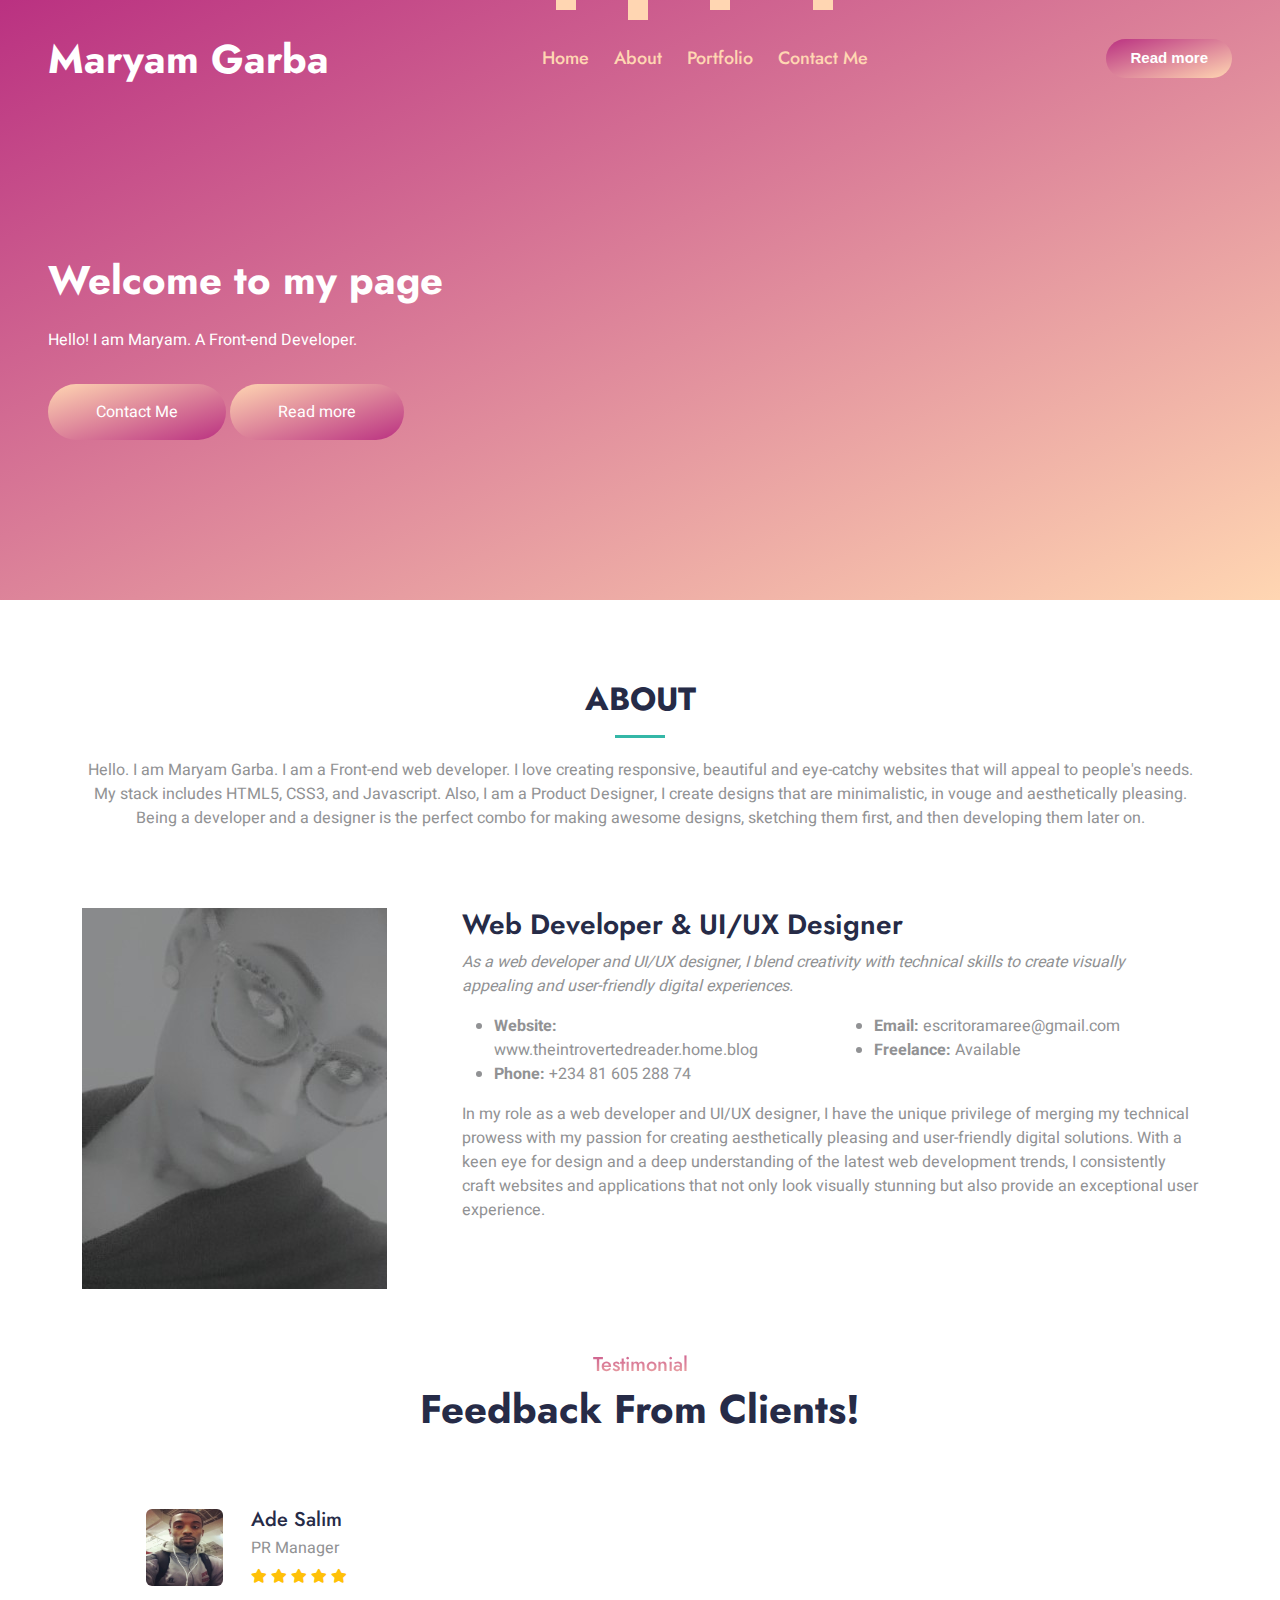
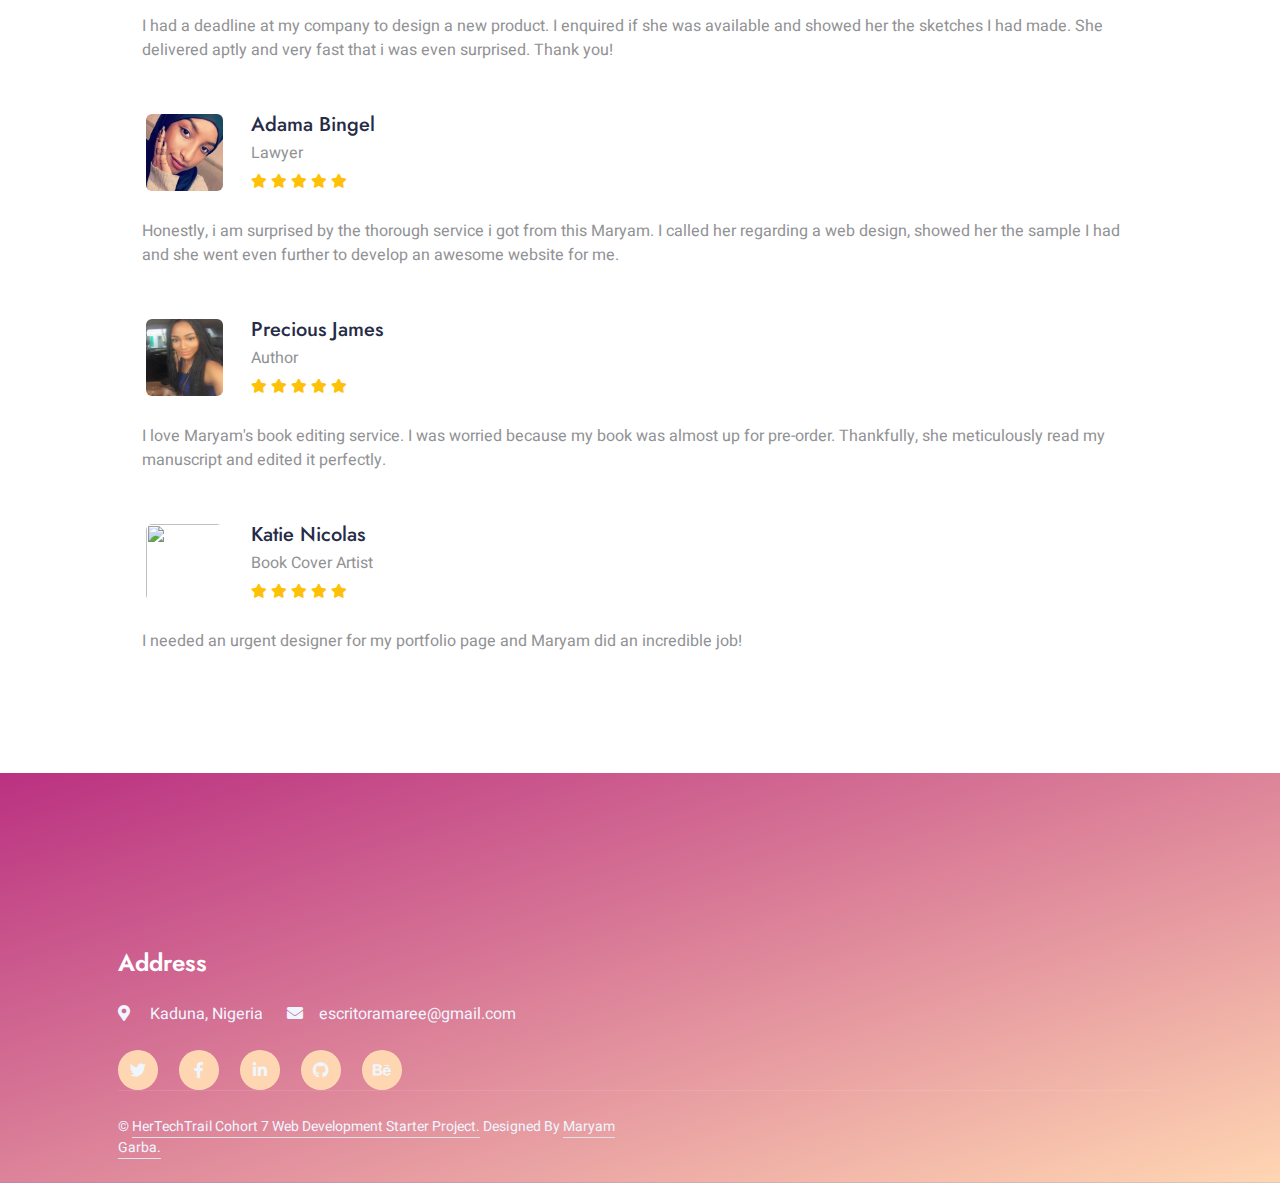
==== commit 244b04c5: "added padding for the button in mobile view, adjusting hero section width for mobile view" ====
--- a/about.html
+++ b/about.html
@@ -377,12 +377,7 @@
                                     href="https://www.facebook.com/whisperingcodes"
                                     ><i class="fab fa-facebook-f"></i
                                 ></a>
-                                <a
-                                    class="btn btn-outline-light btn-social"
-                                    target="_blank"
-                                    href="https://www.instagram.com/whisperingcodes"
-                                    ><i class="fab fa-instagram"></i
-                                ></a>
+                            
                                 <a
                                     class="btn btn-outline-light btn-social"
                                     target="_blank"
--- a/css/style.css
+++ b/css/style.css
@@ -701,6 +701,7 @@
 @media (min-width: 576px) and (max-width: 768px) {
     .navbar-light .navbar-nav .nav-link{
         color:white !important;
+        background-color: #e098c2 !important;
     }
  }
 
